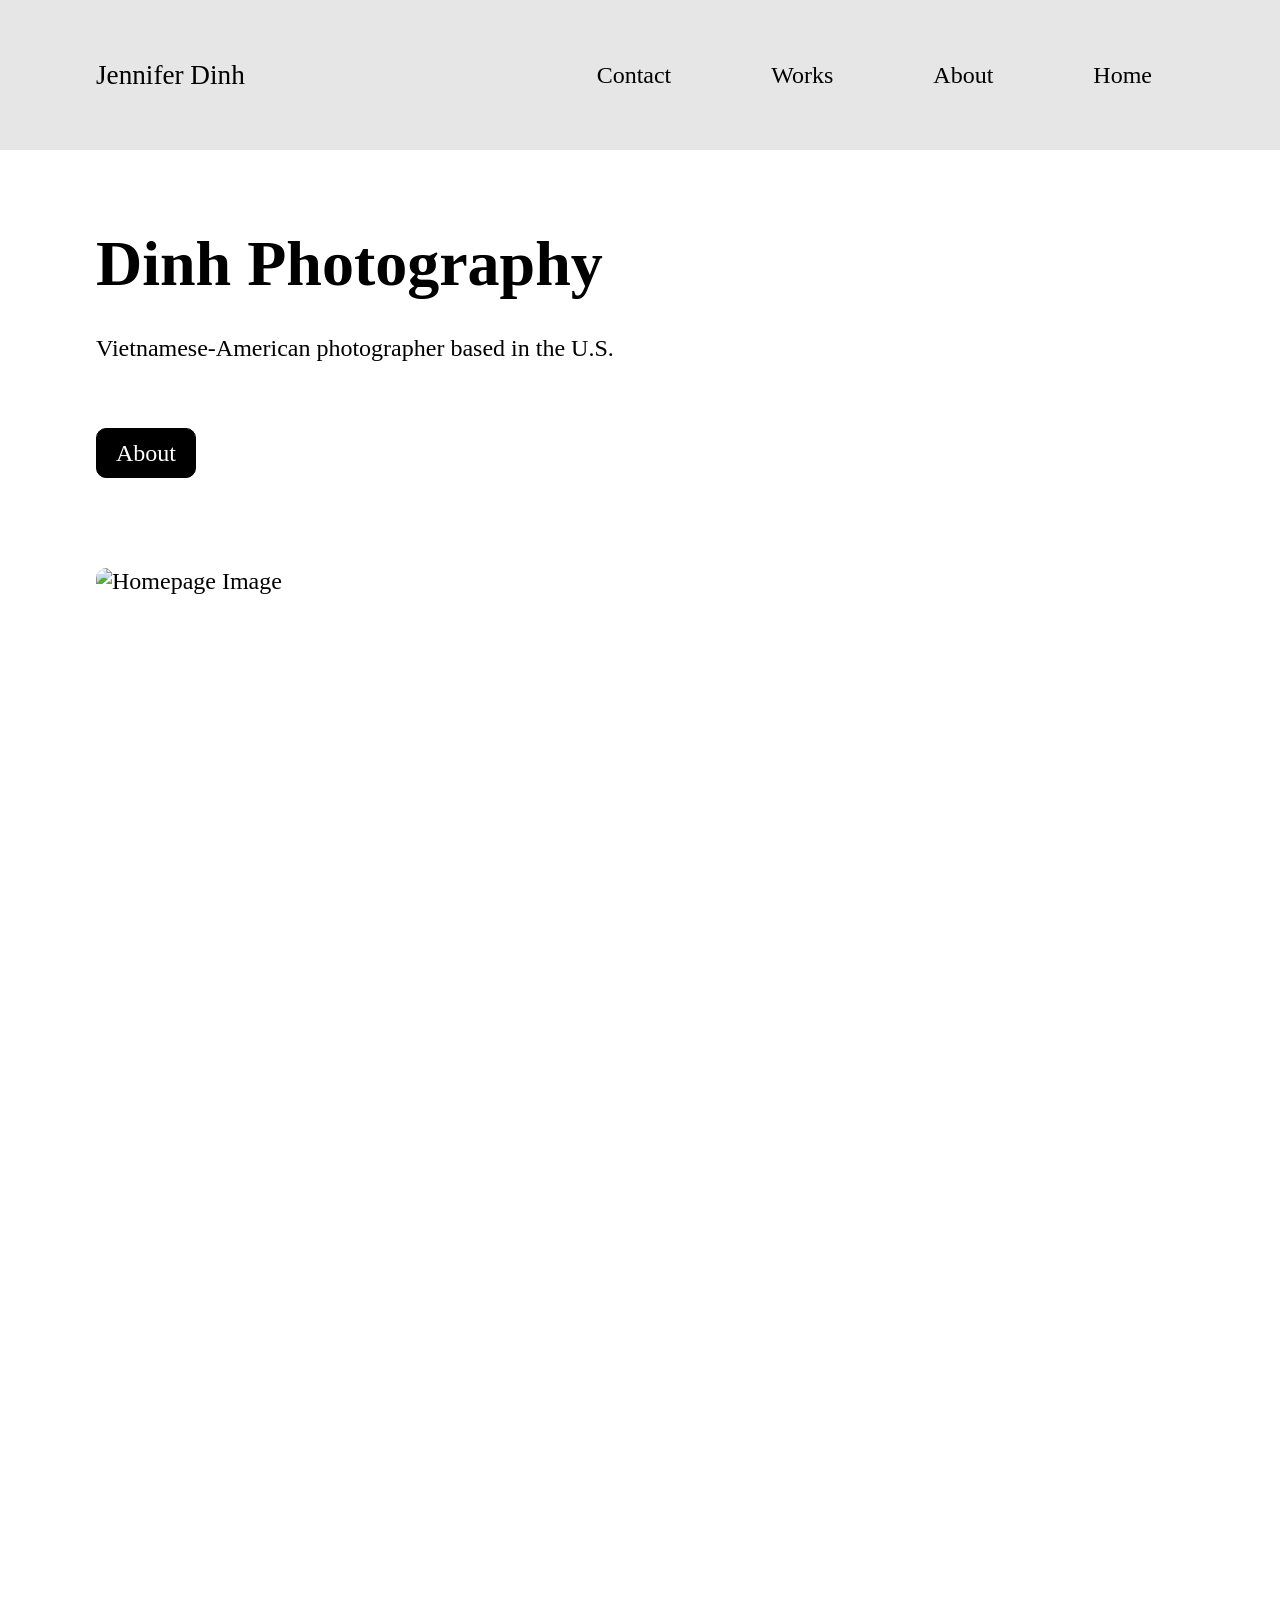
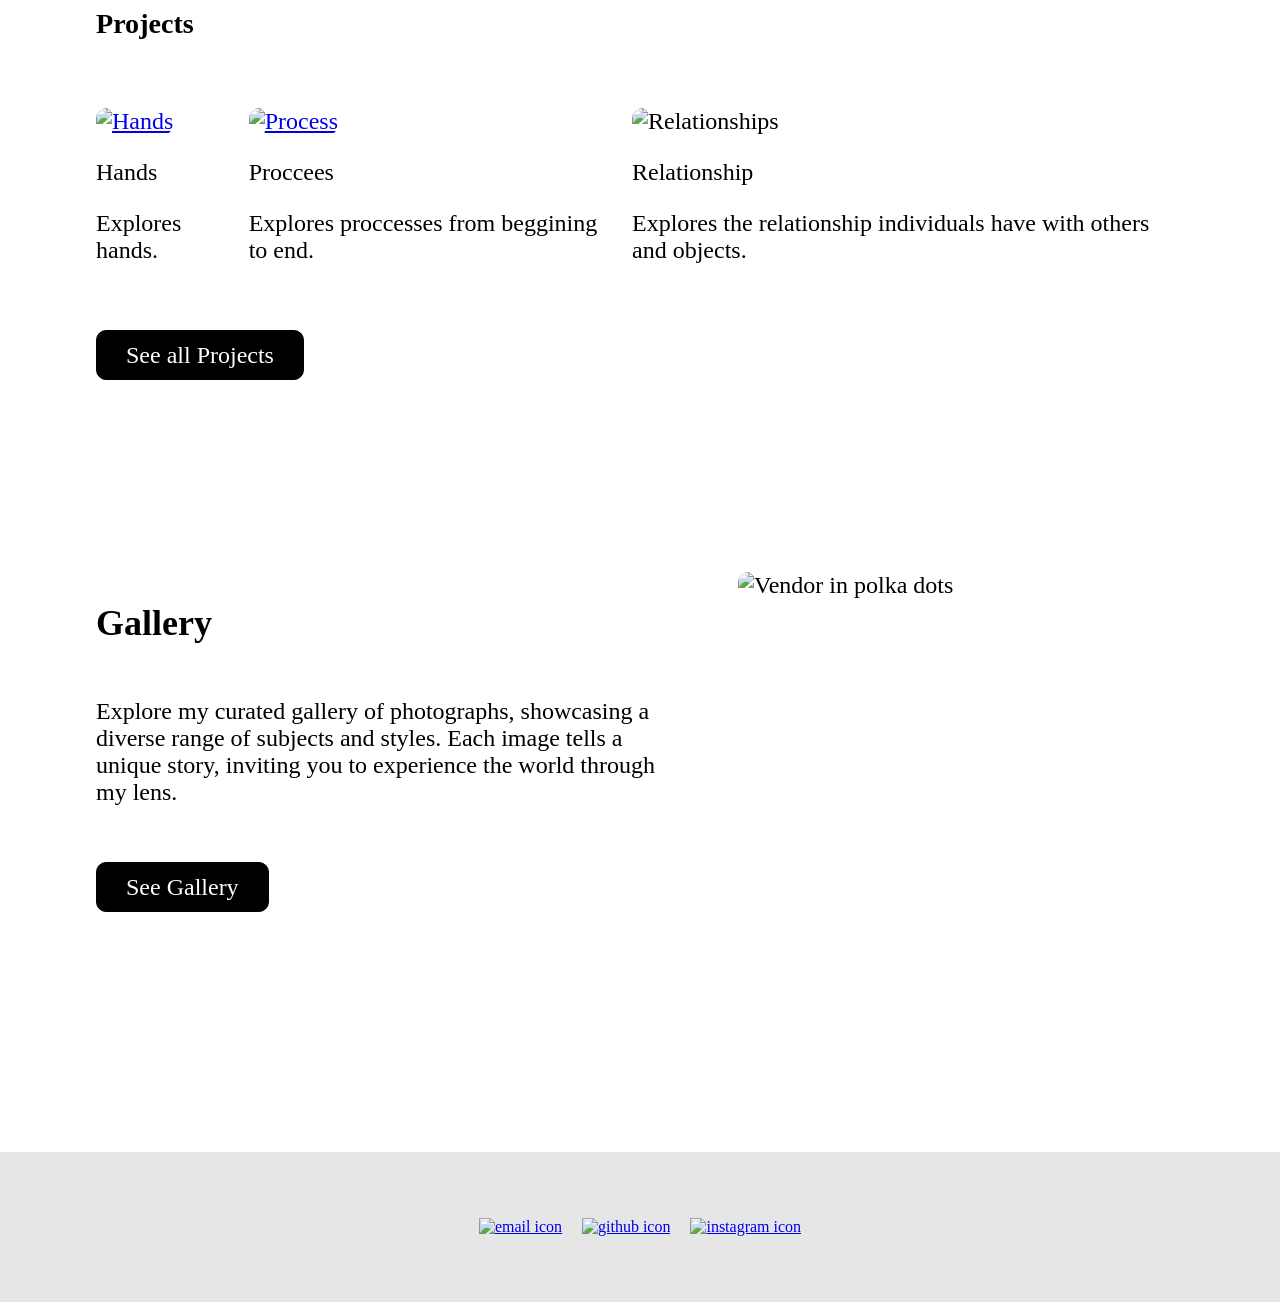
==== index.html @ 88c23bbf "project pages u[date" ====
<!doctype html>
<html>
  <head>
    <meta charset="UTF-8" />
    <meta name="viewport" content="width=device-width, initial-scale=1.0" />
    <title>Homepage Dinh Photography</title>
    <link rel="stylesheet" href="./main_pages.css" />
  </head>
  <body>
    <header>
      <a href="./index.html" class="nav_links">
        <h2>Jennifer Dinh</h2>
      </a>

      <div class="hamburger" id="hamburger">
        <span></span>
        <span></span>
        <span></span>
      </div>

      <nav id="nav">
        <a href="#" class="nav_links" id="contact_link">Contact</a>
        <a href="./Works1.html" class="nav_links">Works</a>
        <a href="./about.html" class="nav_links">About</a>
        <a href="./index.html" class="nav_links">Home</a>
      </nav>
    </header>

    <main>
      <section class="home">
        <div class="home_container">
          <h1>Dinh Photography</h1>
          <p>Vietnamese-American photographer based in the U.S.</p>

          <a href="./about.html" class="home_button nav_links">About</a>

          <img src="./images/quan_ao.JPG" alt="Homepage Image" />
        </div>

        <form action="" method="">
          <div class="contact_overlay" id="contact_overlay">
            <button class="close_btn" id="close_button">&times;</button>

            <label for="name">Name</label>
            <input type="text" id="name" name="name" required />

            <div>
              <label for="email">Email</label>
              <input type="email" id="email" name="email" required />
            </div>
            <div>
              <label for="message">Leave a message</label>
              <textarea name="message" id="message" required></textarea>
            </div>
            <button type="submit">Send message</button>
          </div>
        </form>

        <section class="home_projects">
          <h1>Projects</h1>
          <div class="images_container">
            <div class="image_cell">
              <a href="./project1.html">
                <img src="./images/ngoai_ca.JPG" alt="Hands" />
              </a>
              <p>Hands</p>
              <p>Explores hands.</p>
            </div>
            <div class="image_cell off_center">
              <a href="project2.html">
                <img src="./images/bisque.JPG" alt="Process" />
              </a>
              <p>Proccees</p>
              <p>Explores proccesses from beggining to end.</p>
            </div>
            <div class="image_cell off_center1">
              <img src="./images/fish_bw.JPG" alt="Relationships" />
              <p>Relationship</p>
              <p>
                Explores the relationship individuals have with others and
                objects.
              </p>
            </div>
          </div>
          <a href="" class="home_button nav_links proj_button"
            >See all Projects</a
          >
        </section>

        <div class="gallery_home">
          <div class="gallery_home_text">
            <div class="gallery_home_text_content">
              <h1>Gallery</h1>
            </div>
            <div class="gallery_home_text_content">
              <p>
                Explore my curated gallery of photographs, showcasing a diverse
                range of subjects and styles. Each image tells a unique story,
                inviting you to experience the world through my lens.
              </p>
            </div>
            <div class="gallery_home_text_content">
              <a href="./gallery.html" class="home_button nav_links proj_button"
                >See Gallery</a
              >
            </div>
          </div>

          <img src="./images/PolkDot_Lady.JPG" alt="Vendor in polka dots" />
        </div>
      </section>
    </main>

    <footer>
      <div class="social_media">
        <a href="mailto:jenniferdinh38@gmail.com" target="_blank">
          <img src="./images/mail.png" alt="email icon" />
        </a>
        <a href="https://github.com/devbyjen388" target="_blank">
          <img src="./images/github.png" alt="github icon" />
        </a>
        <a href="https://www.instagram.com/" target="_blank">
          <img src="./images/instagram.png" alt="instagram icon" />
        </a>
      </div>
    </footer>

    <script src="script.js"></script>
  </body>
</html>
---- main_pages.css ----
/************************************************************************************/
html {
  box-sizing: border-box;
}
*,
*:before,
*:after {
  box-sizing: inherit;
}
body {
  margin: 0;
  padding: 0;
  width: 100%;
}

header,
footer {
  width: 100%;
  display: flex;
  justify-content: space-between;
  align-items: center;
  height: 150px;
  background-color: #e6e6e6;
}

header h2 {
  flex: 1;
  font-weight: normal;
  padding-left: 6rem;
  font-size: 1.7rem;
}

.nav_links {
  font-size: 1.5rem;
  padding-right: 5rem;
  color: black;
  text-decoration: none;
}

.nav_links:hover {
  opacity: 0.5;
}

nav {
  display: flex;
  padding-right: 3rem;
  gap: 20px;

  text-align: right;
}

/************************************************************************************/
.about_container {
  display: flex;
  flex-direction: row;
  align-items: center;
  justify-content: center;
  gap: 40px;

  margin-top: 7rem;
  margin-bottom: 7rem;
}

.about_container img {
  flex: 1;
  height: 100%;
  width: 150px;
  margin-left: 5rem;
  margin-right: 2rem;
  object-fit: cover;
}

.about_text {
  flex: 1;
}

.about_text h1 {
  font-size: 3rem;
  font-weight: bolder;

  text-align: center;
  padding-left: 8rem;
  margin-top: -10;
  margin-bottom: 3rem;
}

.about_text p {
  font-size: 25px;
  line-height: 1.5;

  padding-left: 9rem;
}

.social_media {
  display: flex;
  justify-content: center;
  gap: 20px;

  width: 100%;
}

.social_media img {
  width: 20px;
  height: 20px;
}

/*****CONTACT FORM******/

.no-scroll {
  overflow: hidden;
  height: 100%;
}
.close_btn {
  font-size: 3.5rem;

  position: absolute;
  top: 15px;
  right: 15px;

  border: none;
  background-color: transparent;
}
.close_btn:hover {
  cursor: pointer;
}
.contact_overlay {
  visibility: hidden;

  position: fixed;
  top: 125px;
  left: 15%;
  width: 70%;
  height: 80vh;
  background-color: white;
  border-radius: 3%;
  box-shadow: 0 20px 40px rgba(0, 0, 0, 0.25);

  /*places above other content*/
  opacity: 0;
  transition: opacity 0.3s ease;
}

.contact_overlay.active {
  visibility: visible;
  opacity: 1;
}

/******/
.home {
  font-size: 1.5rem;
  font-family: "EB Garamond", "Adobe Garamond Pro", "Garamond", serif;
}

.home_container {
  display: flex;
  flex-direction: column;
  align-items: left;
  justify-content: center;
  gap: 10px;

  margin-top: 1em;
  margin-bottom: 7rem;

  padding-left: 6rem;
}

.home_container h1 {
  font-size: 4rem;
  font-weight: bolder;
  margin-bottom: 0;
}

.home_container img {
  width: 95%;
  height: 900px;
  object-fit: cover;

  border-radius: 10px;
}

.home_button {
  justify-content: center;
  align-items: center;
  display: inline-flex;
  padding: 3px 18px;

  width: 100px;
  height: 50px;
  margin-bottom: 5rem;
  margin-top: 2rem;
  border-radius: 10px;

  border: 1.5px solid #000;
  background-color: #000;
  color: #fff;
}

.proj_button {
  width: auto;
  padding: 5px 29px;
}

.home_projects {
  display: flex;
  flex-direction: column;
  align-items: flex-start;
  justify-content: center;
  gap: 10px;

  margin-top: 1em;
  margin-bottom: 7rem;

  padding-left: 6rem;
  padding-right: 6rem;
}

.home_projects h1 {
  padding-bottom: 30px;
}

.images_container {
  display: flex;
  flex-direction: row;

  justify-content: center;

  width: fit-content;
  gap: 20px;
}

.image_cell {
  max-width: 1000px;

  padding-right: 0;

  overflow: hidden;
}

.images_container img {
  width: 100%;
  height: 560px;
  object-fit: cover;

  border-radius: 10px;

  transition:
    transform 0.4s ease,
    box-shadow 0.4s ease;
}

.image_cell:hover img {
  transform: scale(1.05);
  box-shadow: 0 20px 40px rgba(0, 0, 0, 0.25);
}

.off_center img {
  object-position: left center;
}

.off_center1 img {
  object-position: 20%;
}

.gallery_home {
  display: flex;
  flex-direction: row;
  align-items: stretch;
  justify-content: center;

  padding-left: 6rem;
  padding-bottom: 10rem;

  gap: 50px;
}

.gallery_home_text {
  display: flex;
  flex-direction: column;
  justify-content: space-between;
  height: 300;
  width: 50%;
}

.gallery_home_text_content:nth-child(2) {
  margin-top: -20;
}

.gallery_home_text_content:last-child {
  margin-top: auto;
}

.gallery_home img {
  flex: 1;
  width: 60%;
  object-fit: cover;

  margin-right: 6rem;
  border-radius: 10px;
  object-position: 70%;
}

/********gallery************/

.gallery {
  padding-bottom: 50px;
}
.hero {
  display: flex;
  flex-direction: column;
  text-align: center;

  align-items: center;

  padding: 10rem 7rem;
}

.gallery_container h1 {
  font-weight: bolder;
  font-size: 3rem;
}

.gallery_container p {
  font-size: 20px;
}

.gallery_content {
  column-count: 3;
  gap: 10px;

  padding: 0 10px;
}

.gallery_content img {
  width: 100%;
  height: auto;

  margin-bottom: 10px;
  margin-right: 1.5rem;
  display: block;

  border-radius: 5px;
}

/******projects************/
.grid-container {
  padding: 0 6rem;
  margin-bottom: 10rem;

  gap: 100px;
}
.grid {
  display: grid;
  grid-template-rows: auto;
  gap: 15px;

  padding-bottom: 20rem;
}
.grid img {
  width: 100%;
  object-fit: cover;
  height: 100%;
}
#grid-1 {
  grid-template-columns: 2fr 1fr 1fr;
}

.grid-2 {
  grid-template-columns: 1fr 1fr;
}
#big-image1 {
  grid-row: span 2;
  height: 100%;
}

#big-image2 {
  grid-column: 2/4;
}

/*********************meta tags*****************/
@media (max-width: 768px) {
  .hamburger {
    display: flex;
    flex-direction: column;
    gap: 6px;
    padding-right: 1.5rem;
    z-index: 1001;
  }
  .hamburger span {
    width: 30px;
    height: 2px;
    background-color: #000;
    transition: all 0.3s ease;
  }

  .hamburger.active span:nth-child(1) {
    transform: rotate(45deg) translate(6px, 6px);
  }
  .hamburger.active span:nth-child(2) {
    opacity: 0;
  }

  .hamburger.active span:nth-child(3) {
    transform: rotate(-45deg) translate(6px, -6px);
  }
  nav {
    display: none;

    position: fixed;
    top: 0;
    left: 0;
    width: 100%;
    height: 100vh;
    background-color: white;
    flex-direction: column;
    justify-content: center;
    align-items: center;
    gap: 30px;
    opacity: 0;
    transition: opacity 0.3s ease;
  }

  nav.active {
    display: flex;
    opacity: 1;
  }

  header,
  footer {
    height: 50px;
  }
  header h2 {
    font-size: 0.6rem;
  }
  p {
    font-size: 0.8rem;
  }
  header h2 {
    padding-left: 1.5rem;
  }
  .social_media {
    gap: 10px;
  }
  .social_media img {
    width: 10px;
    height: 10px;
  }

  .home_container {
    padding-left: 1.5rem;
    margin-bottom: 1.5rem;
    margin-top: 0;
  }

  .home_container h1 {
    font-size: 2rem;
  }

  .home_container p {
    margin-top: -0.25rem;
  }

  .home_container img {
    height: 500px;
  }

  .home_projects {
    padding-left: 1.5rem;
    padding-right: 1.5rem;
    margin-bottom: 3rem;
  }

  .home_projects h1 {
    font-size: 1.9rem;
  }

  .home_button {
    margin-top: 0.25rem;
    margin-bottom: 1rem;

    width: 50px;
    height: 25px;
    border-radius: 2px;
  }

  .nav_links {
    font-size: 0.75rem;
  }

  .images_container {
    flex-direction: column;
    gap: 20px;
  }

  .images_container img {
    height: 348px;
  }
  .gallery_home {
    padding-left: 1.5rem;
    padding-right: 1.5rem;
    padding-bottom: 3.4rem;
    flex-direction: column;
    gap: 1rem;
  }
  .gallery_home_text {
    width: 100%;
  }
  .gallery_home_text_content h1 {
    font-size: 1.9rem;
  }
  .gallery_home img {
    width: 100%;
    margin-right: 0;
    object-position: center;
  }
}
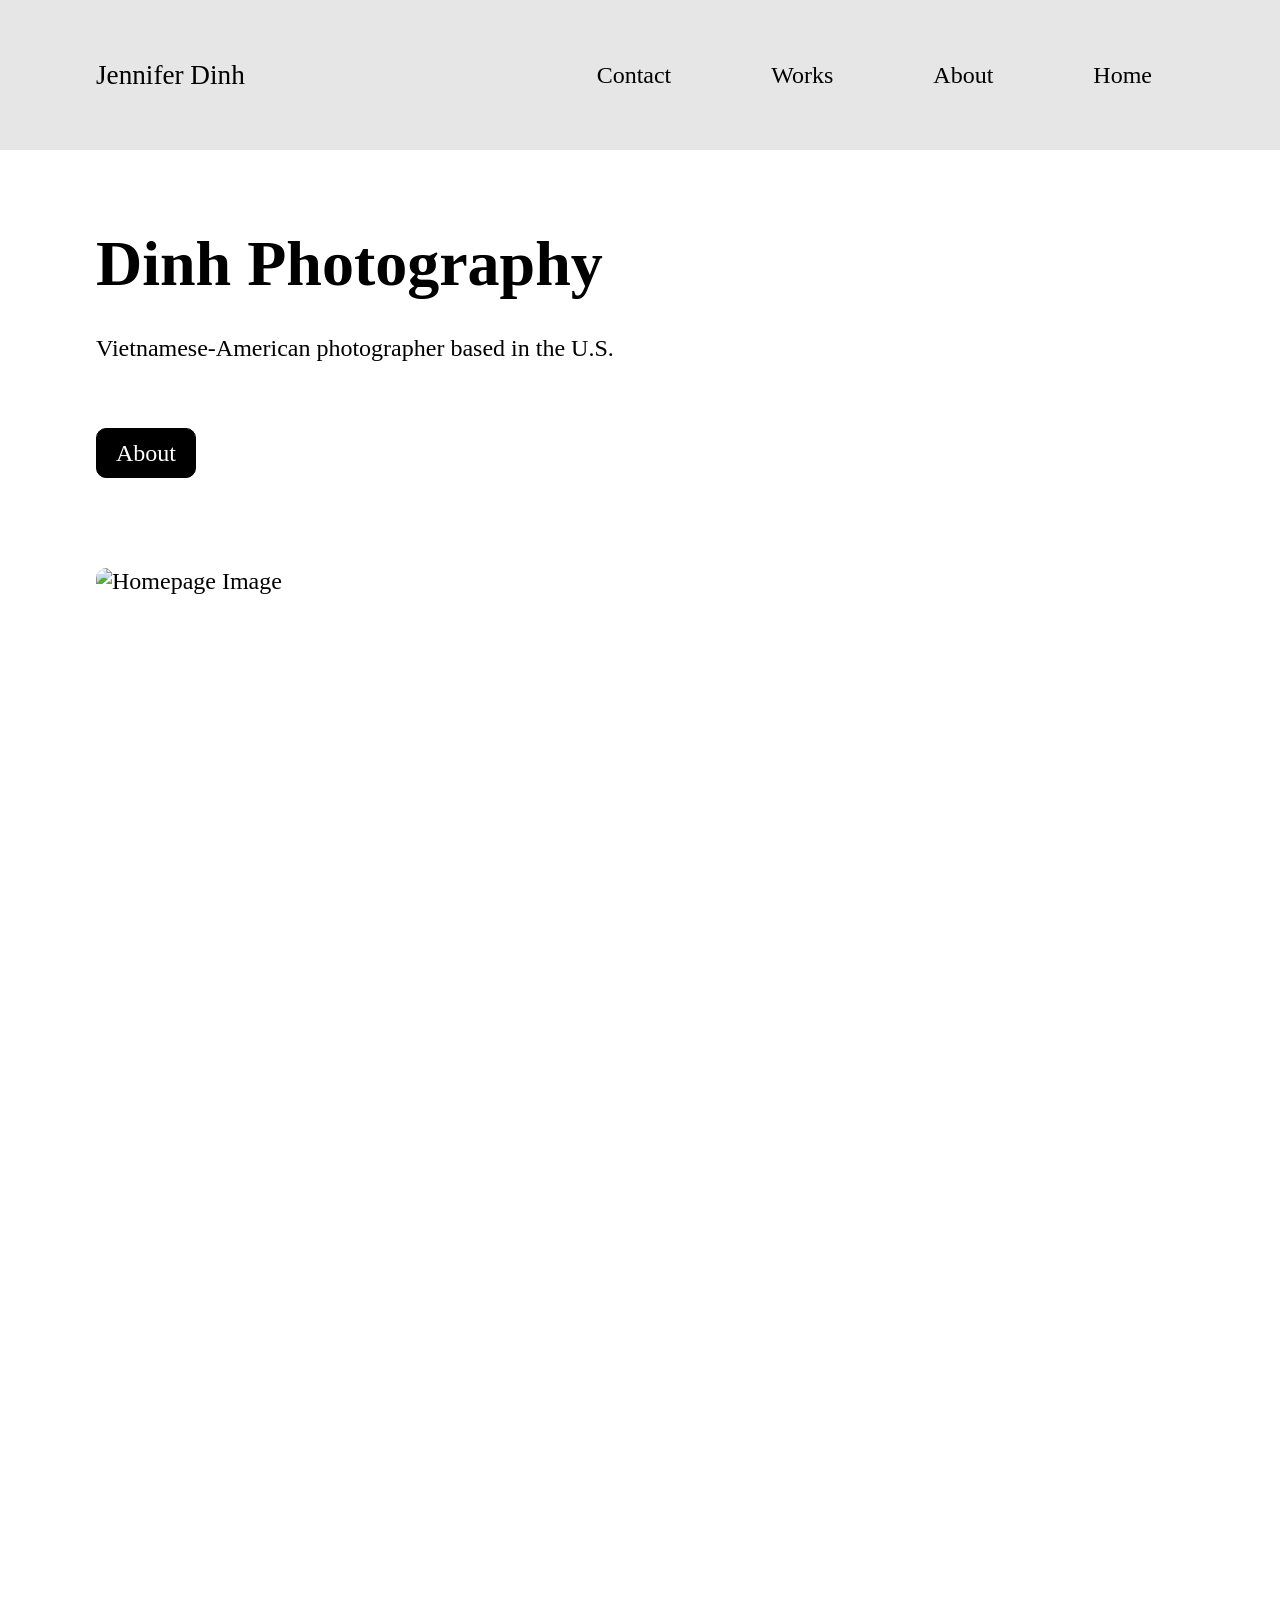
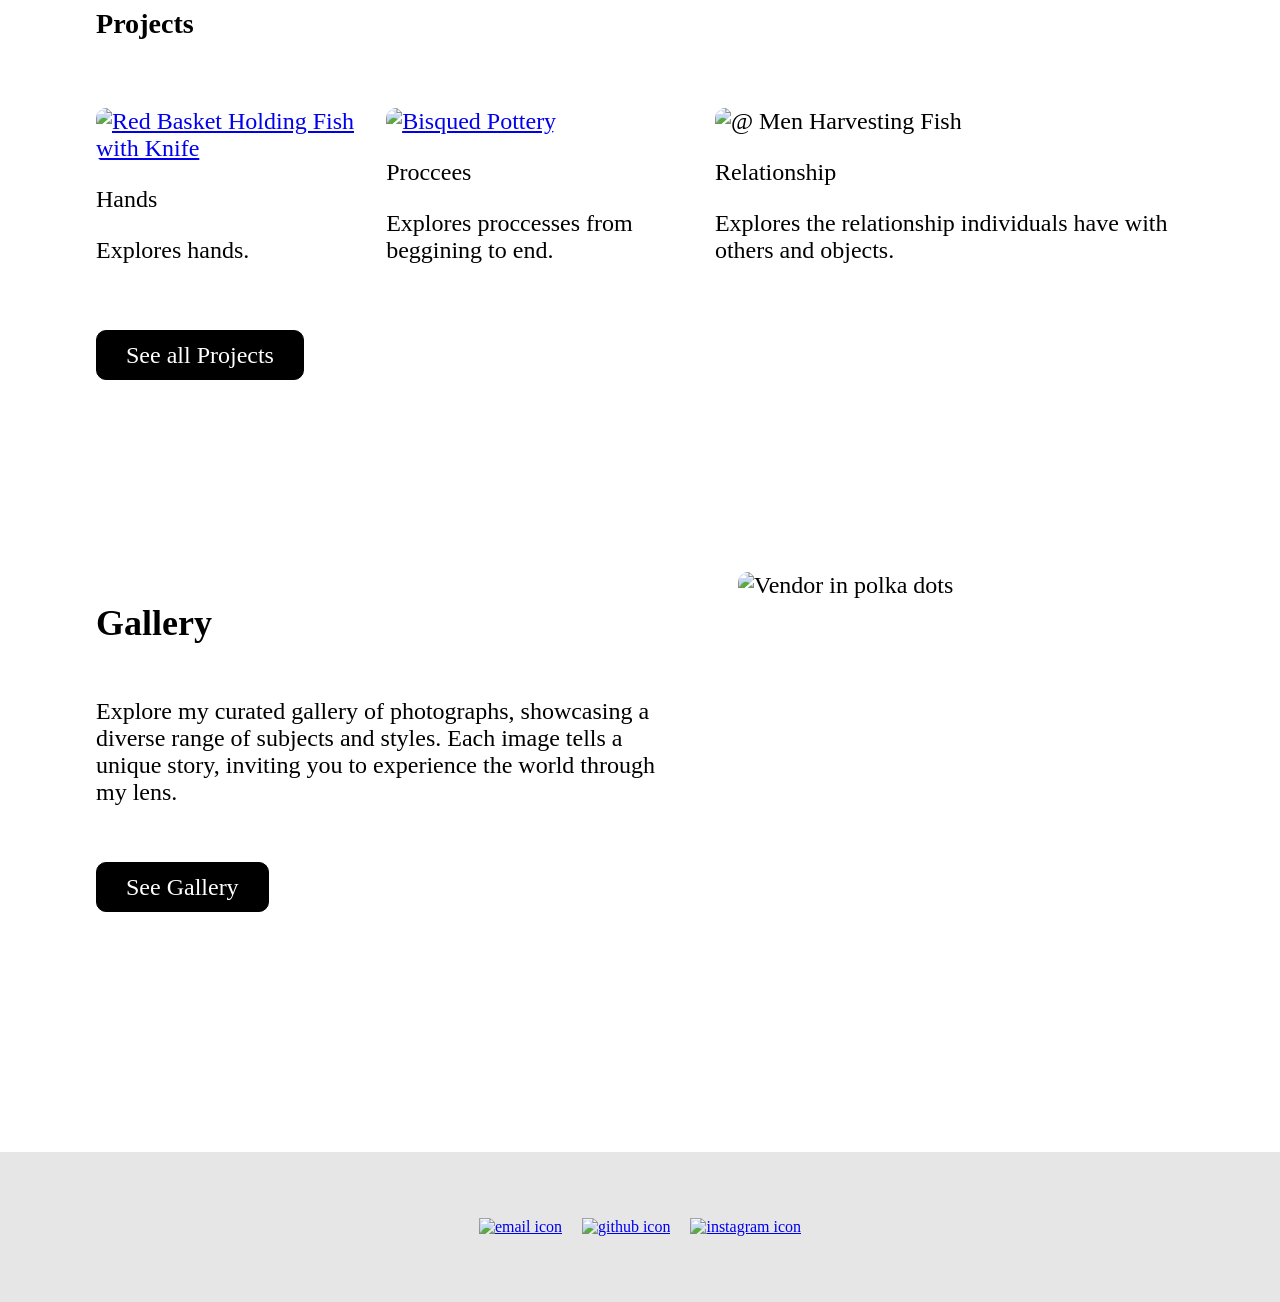
==== commit a61738da: "Image fixture" ====
--- a/index.html
+++ b/index.html
@@ -28,7 +28,7 @@
 
     <main>
       <section class="home">
-        <div class="home_container">
+        <div class="home_container section_block">
           <h1>Dinh Photography</h1>
           <p>Vietnamese-American photographer based in the U.S.</p>
 
@@ -56,25 +56,28 @@
           </div>
         </form>
 
-        <section class="home_projects">
+        <section class="home_projects section_block">
           <h1>Projects</h1>
           <div class="images_container">
             <div class="image_cell">
               <a href="./project1.html">
-                <img src="./images/ngoai_ca.JPG" alt="Hands" />
+                <img
+                  src="./images/ngoai_ca.JPG"
+                  alt="Red Basket Holding Fish with Knife"
+                />
               </a>
               <p>Hands</p>
               <p>Explores hands.</p>
             </div>
             <div class="image_cell off_center">
               <a href="project2.html">
-                <img src="./images/bisque.JPG" alt="Process" />
+                <img src="./images/bisque.JPG" alt="Bisqued Pottery" />
               </a>
               <p>Proccees</p>
               <p>Explores proccesses from beggining to end.</p>
             </div>
             <div class="image_cell off_center1">
-              <img src="./images/fish_bw.JPG" alt="Relationships" />
+              <img src="./images/fish_bw.JPG" alt="@ Men Harvesting Fish" />
               <p>Relationship</p>
               <p>
                 Explores the relationship individuals have with others and
--- a/main_pages.css
+++ b/main_pages.css
@@ -134,8 +134,6 @@
   background-color: white;
   border-radius: 3%;
   box-shadow: 0 20px 40px rgba(0, 0, 0, 0.25);
-
-  /*places above other content*/
   opacity: 0;
   transition: opacity 0.3s ease;
 }
@@ -145,25 +143,28 @@
   opacity: 1;
 }
 
-/******/
+/**********************/
 .home {
   font-size: 1.5rem;
   font-family: "EB Garamond", "Adobe Garamond Pro", "Garamond", serif;
 }
-
-.home_container {
+.section_block {
   display: flex;
   flex-direction: column;
-  align-items: left;
   justify-content: center;
   gap: 10px;
-
+  padding-left: 6rem;
+  margin-bottom: 7rem;
+}
+.home_container {
+  align-items: left;
   margin-top: 1em;
-  margin-bottom: 7rem;
-
-  padding-left: 6rem;
-}
-
+}
+.home_projects {
+  align-items: flex-start;
+  margin-top: 1rem;
+  padding-right: 6rem;
+}
 .home_container h1 {
   font-size: 4rem;
   font-weight: bolder;
@@ -198,20 +199,6 @@
 .proj_button {
   width: auto;
   padding: 5px 29px;
-}
-
-.home_projects {
-  display: flex;
-  flex-direction: column;
-  align-items: flex-start;
-  justify-content: center;
-  gap: 10px;
-
-  margin-top: 1em;
-  margin-bottom: 7rem;
-
-  padding-left: 6rem;
-  padding-right: 6rem;
 }
 
 .home_projects h1 {
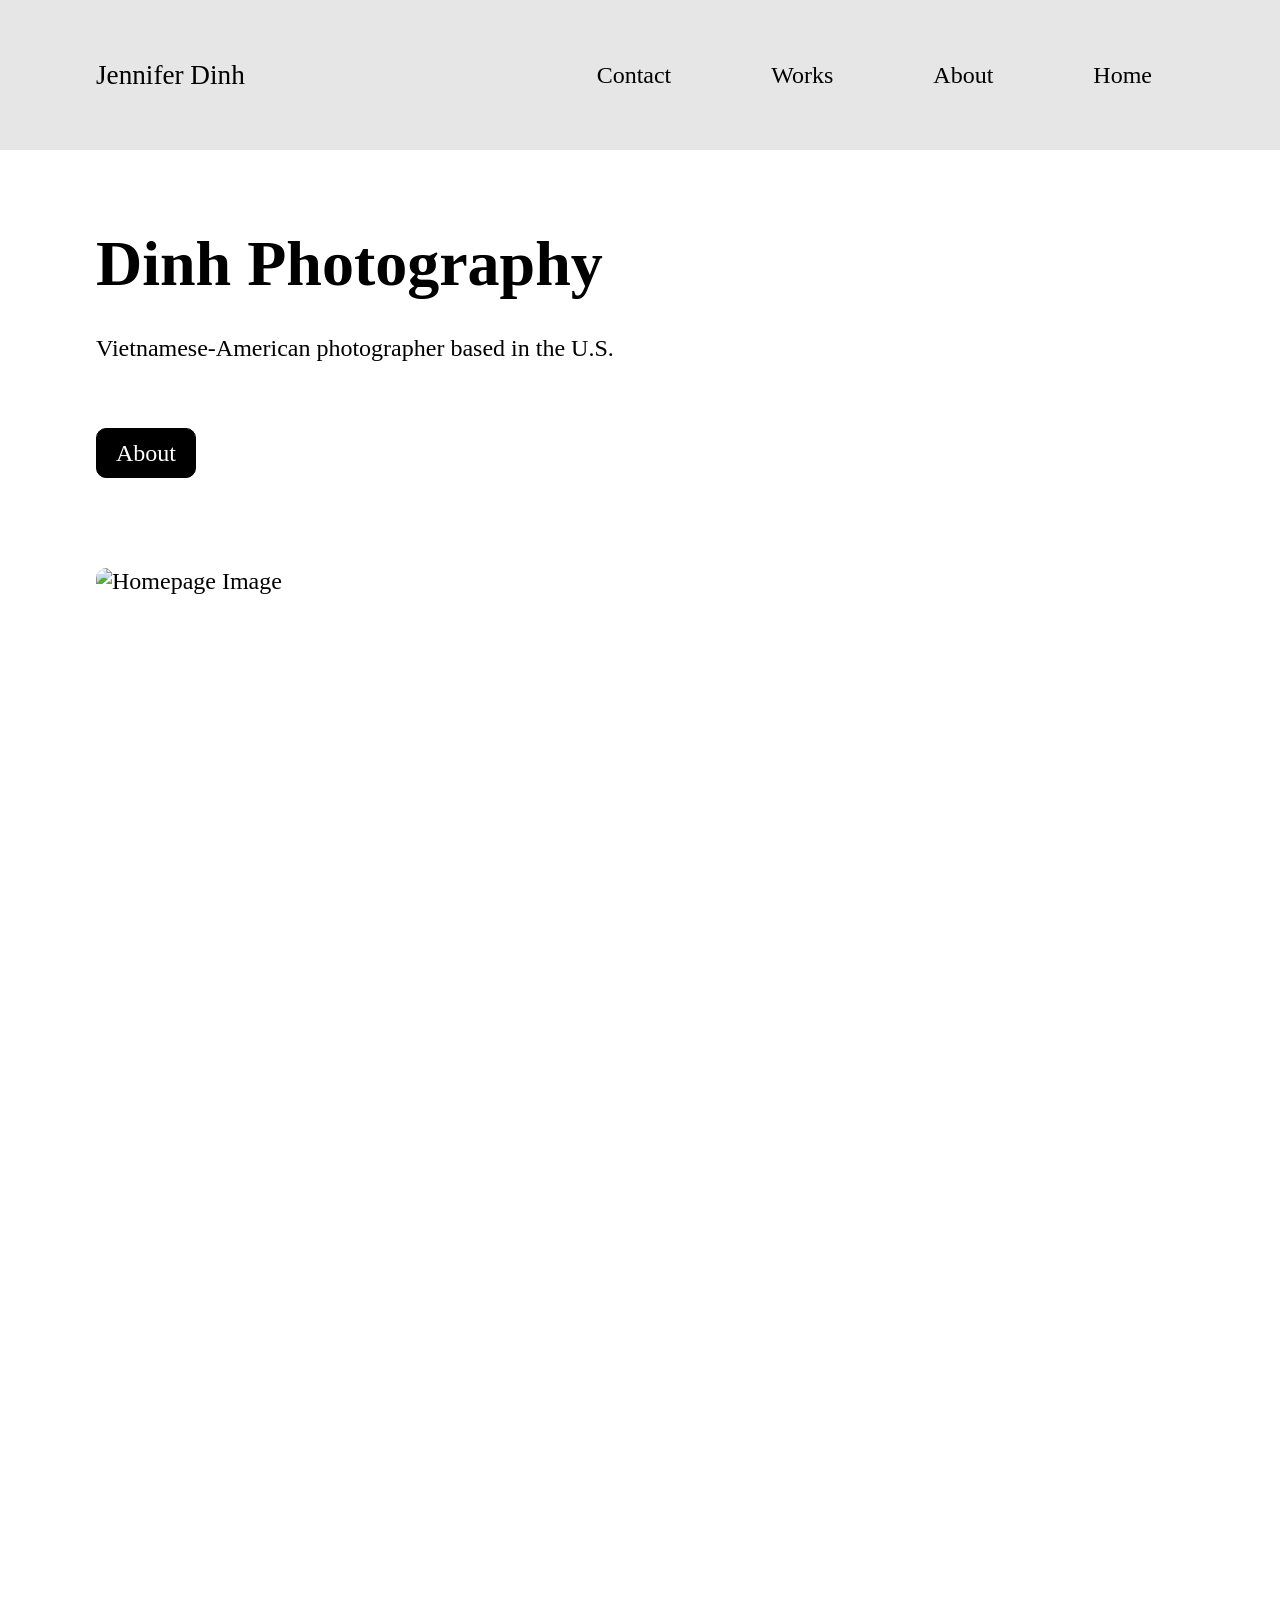
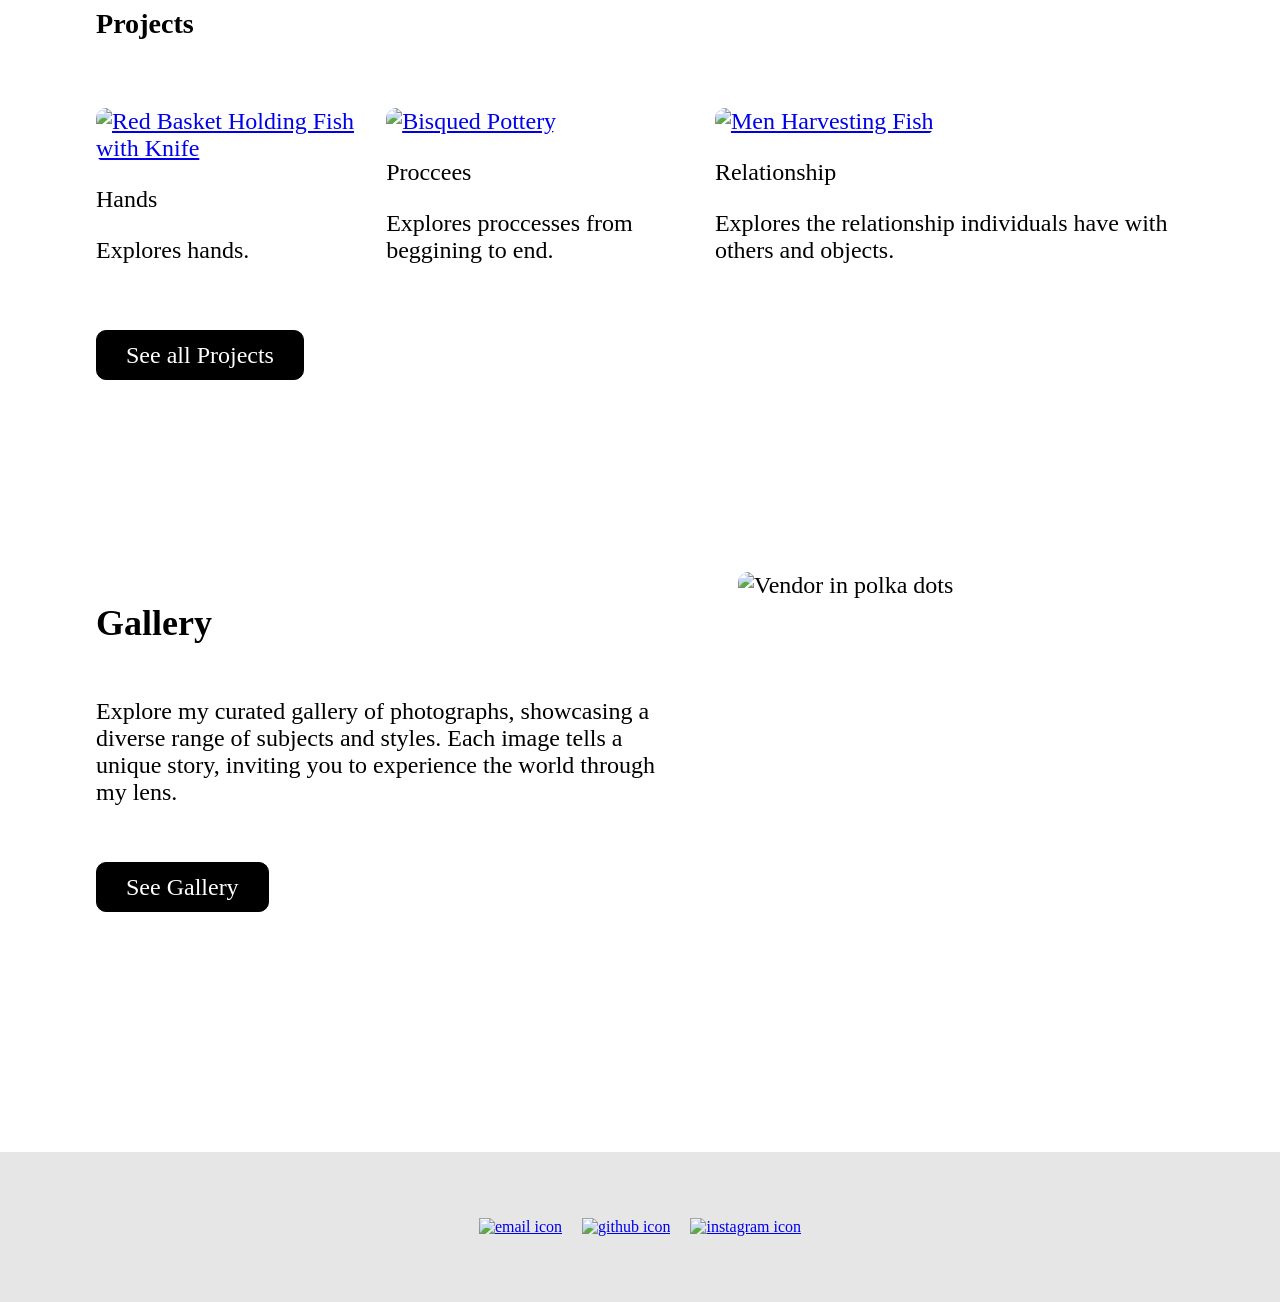
==== commit 81a746cf: "Link Updates" ====
--- a/index.html
+++ b/index.html
@@ -20,7 +20,7 @@
 
       <nav id="nav">
         <a href="#" class="nav_links" id="contact_link">Contact</a>
-        <a href="./Works1.html" class="nav_links">Works</a>
+        <a href="./works.html" class="nav_links">Works</a>
         <a href="./about.html" class="nav_links">About</a>
         <a href="./index.html" class="nav_links">Home</a>
       </nav>
@@ -77,7 +77,9 @@
               <p>Explores proccesses from beggining to end.</p>
             </div>
             <div class="image_cell off_center1">
-              <img src="./images/fish_bw.JPG" alt="@ Men Harvesting Fish" />
+              <a href="project3.html">
+                <img src="./images/fish_bw.JPG" alt="Men Harvesting Fish" />
+              </a>
               <p>Relationship</p>
               <p>
                 Explores the relationship individuals have with others and
@@ -85,7 +87,7 @@
               </p>
             </div>
           </div>
-          <a href="" class="home_button nav_links proj_button"
+          <a href="projects.html" class="home_button nav_links proj_button"
             >See all Projects</a
           >
         </section>
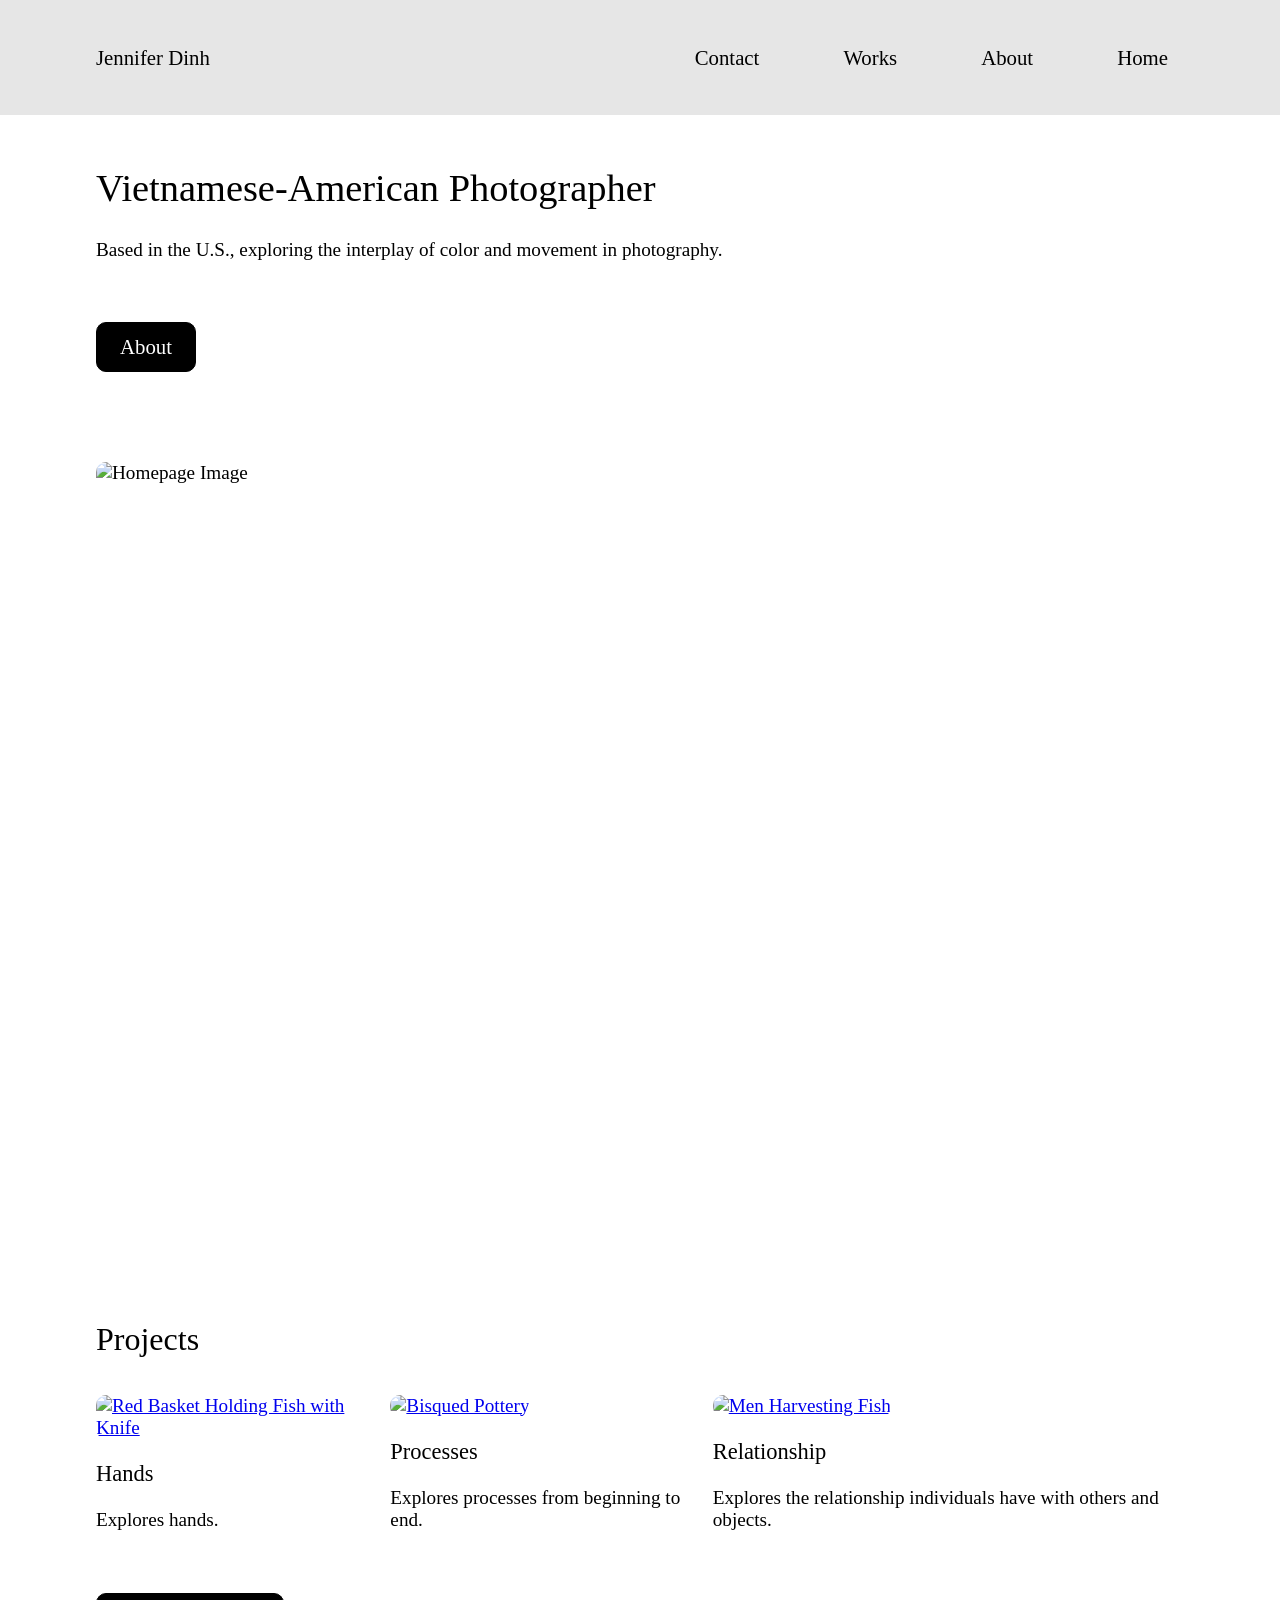
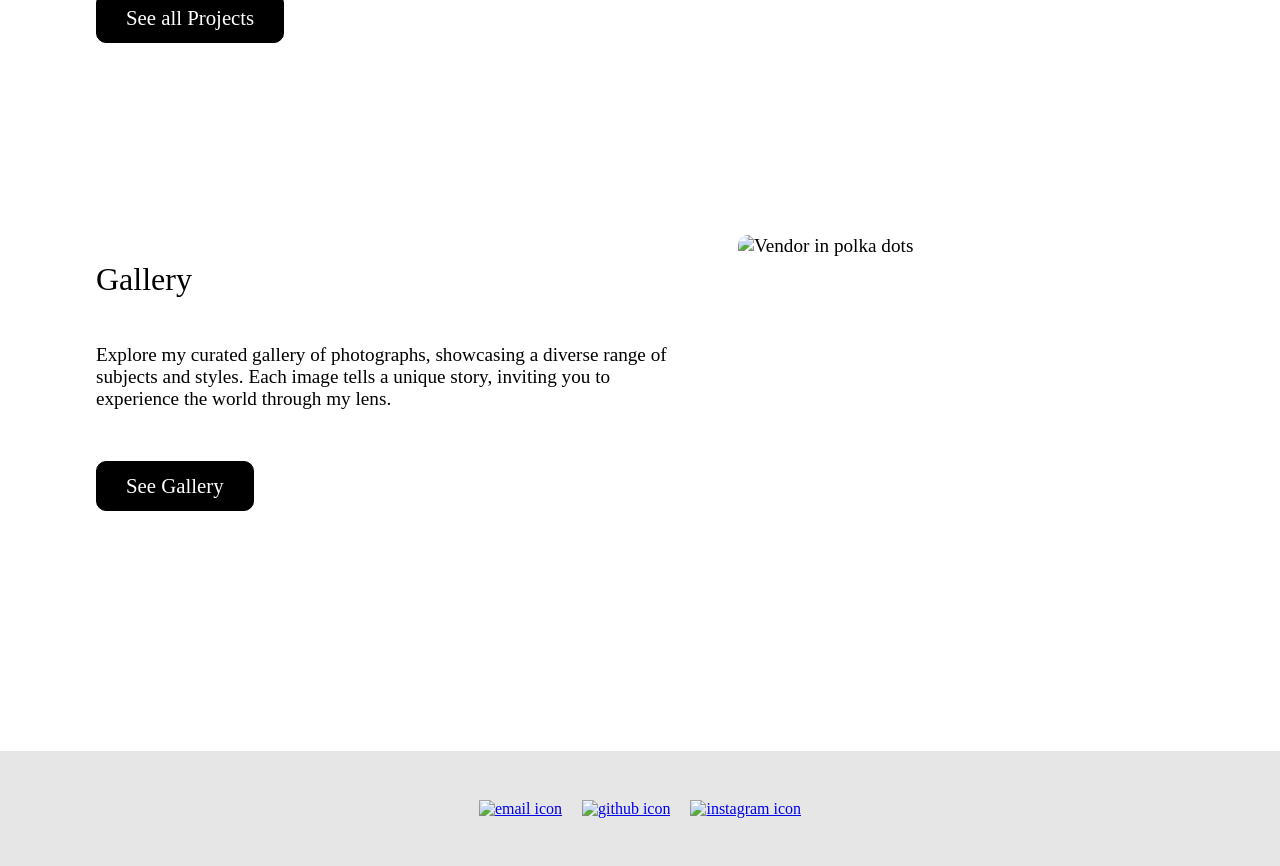
==== commit 1c03daaa: "text updates to index" ====
--- a/index.html
+++ b/index.html
@@ -1,5 +1,5 @@
 <!doctype html>
-<html>
+<html lang="en">
   <head>
     <meta charset="UTF-8" />
     <meta name="viewport" content="width=device-width, initial-scale=1.0" />
@@ -9,7 +9,7 @@
   <body>
     <header>
       <a href="./index.html" class="nav_links">
-        <h2>Jennifer Dinh</h2>
+        <h3>Jennifer Dinh</h3>
       </a>
 
       <div class="hamburger" id="hamburger">
@@ -20,44 +20,77 @@
 
       <nav id="nav">
         <a href="#" class="nav_links" id="contact_link">Contact</a>
-        <a href="./works.html" class="nav_links">Works</a>
+        <a href="#" class="nav_links" id="works_link">Works</a>
         <a href="./about.html" class="nav_links">About</a>
         <a href="./index.html" class="nav_links">Home</a>
       </nav>
     </header>
 
     <main>
+      <div class="contact_overlay" id="contact_overlay">
+        <form class="contact_form" action="#" method="post">
+          <button type="button" class="close_btn" id="close_button_form">
+            &times;
+          </button>
+
+          <div class="form_group">
+            <label for="name">Name</label>
+            <input type="text" id="name" name="name" required />
+          </div>
+
+          <div class="form_group">
+            <label for="email">Email</label>
+            <input type="email" id="email" name="email" required />
+          </div>
+
+          <div class="form_group">
+            <label for="message">Leave a message</label>
+            <textarea id="message" name="message" required></textarea>
+          </div>
+
+          <button type="submit">Send message</button>
+        </form>
+      </div>
+
+      <div class="contact_overlay works_overlay" id="works_overlay">
+        <div class="content_group">
+          <div class="nav_group">
+            <a href="./gallery.html" class="nav_links">Gallery</a>
+            <a
+              href="./index.html#projects"
+              class="nav_links proj_works_link"
+              id="proj_works_link"
+              >Projects</a
+            >
+          </div>
+
+          <ul>
+            <li>
+              <a href="./project1.html" class="nav_links">Hands</a>
+            </li>
+            <li><a href="./project2.html" class="nav_links">Process</a></li>
+            <li>
+              <a href="./project3.html" class="nav_links">Relationship</a>
+            </li>
+          </ul>
+        </div>
+      </div>
+
       <section class="home">
         <div class="home_container section_block">
-          <h1>Dinh Photography</h1>
-          <p>Vietnamese-American photographer based in the U.S.</p>
+          <h1>Vietnamese-American Photographer</h1>
+          <p>
+            Based in the U.S., exploring the interplay of color and movement in
+            photography.
+          </p>
 
           <a href="./about.html" class="home_button nav_links">About</a>
 
           <img src="./images/quan_ao.JPG" alt="Homepage Image" />
         </div>
 
-        <form action="" method="">
-          <div class="contact_overlay" id="contact_overlay">
-            <button class="close_btn" id="close_button">&times;</button>
-
-            <label for="name">Name</label>
-            <input type="text" id="name" name="name" required />
-
-            <div>
-              <label for="email">Email</label>
-              <input type="email" id="email" name="email" required />
-            </div>
-            <div>
-              <label for="message">Leave a message</label>
-              <textarea name="message" id="message" required></textarea>
-            </div>
-            <button type="submit">Send message</button>
-          </div>
-        </form>
-
-        <section class="home_projects section_block">
-          <h1>Projects</h1>
+        <section class="home_projects section_block" id="projects">
+          <h2>Projects</h2>
           <div class="images_container">
             <div class="image_cell">
               <a href="./project1.html">
@@ -66,21 +99,21 @@
                   alt="Red Basket Holding Fish with Knife"
                 />
               </a>
-              <p>Hands</p>
+              <h3>Hands</h3>
               <p>Explores hands.</p>
             </div>
             <div class="image_cell off_center">
               <a href="project2.html">
                 <img src="./images/bisque.JPG" alt="Bisqued Pottery" />
               </a>
-              <p>Proccees</p>
-              <p>Explores proccesses from beggining to end.</p>
+              <h3>Processes</h3>
+              <p>Explores processes from beginning to end.</p>
             </div>
             <div class="image_cell off_center1">
               <a href="project3.html">
                 <img src="./images/fish_bw.JPG" alt="Men Harvesting Fish" />
               </a>
-              <p>Relationship</p>
+              <h3>Relationship</h3>
               <p>
                 Explores the relationship individuals have with others and
                 objects.
@@ -95,7 +128,7 @@
         <div class="gallery_home">
           <div class="gallery_home_text">
             <div class="gallery_home_text_content">
-              <h1>Gallery</h1>
+              <h2>Gallery</h2>
             </div>
             <div class="gallery_home_text_content">
               <p>
--- a/main_pages.css
+++ b/main_pages.css
@@ -1,7 +1,13 @@
 /************************************************************************************/
 html {
   box-sizing: border-box;
-}
+  scroll-behavior: smooth;
+}
+
+li {
+  list-style: none;
+}
+
 *,
 *:before,
 *:after {
@@ -11,6 +17,8 @@
   margin: 0;
   padding: 0;
   width: 100%;
+
+  font-family: "Times New Roman", Times, serif;
 }
 
 header,
@@ -19,20 +27,20 @@
   display: flex;
   justify-content: space-between;
   align-items: center;
-  height: 150px;
+  height: 115px;
   background-color: #e6e6e6;
 }
 
-header h2 {
+header h3 {
   flex: 1;
   font-weight: normal;
   padding-left: 6rem;
-  font-size: 1.7rem;
+  font-size: 1.3rem;
 }
 
 .nav_links {
-  font-size: 1.5rem;
-  padding-right: 5rem;
+  font-size: 1.3rem;
+  padding-right: 4rem;
   color: black;
   text-decoration: none;
 }
@@ -103,9 +111,59 @@
   width: 20px;
   height: 20px;
 }
-
+/*****WORKS OVERLAY******/
+.nav_group {
+  display: flex;
+  flex-direction: column;
+  gap: 20px;
+}
+
+.contact_overlay.works_overlay {
+  top: 120px;
+  transform: translateX(90%);
+
+  width: 20%;
+  height: 30vh;
+}
+
+.works_overlay.active {
+  visibility: hidden;
+}
+
+.content_group {
+  display: flex;
+  flex-direction: column;
+  padding: 2rem 3rem;
+}
 /*****CONTACT FORM******/
-
+.contact_form {
+  display: flex;
+  flex-direction: column;
+  gap: 20px;
+
+  padding: 2rem 3rem;
+}
+.form_group {
+  display: flex;
+  flex-direction: column;
+  gap: 5px;
+}
+label {
+  font-size: 1.3rem;
+}
+
+input {
+  width: 50%;
+  height: 30px;
+
+  font-size: 18px;
+}
+textarea {
+  width: 90;
+  height: 150px;
+
+  font-size: 18px;
+}
 .no-scroll {
   overflow: hidden;
   height: 100%;
@@ -123,14 +181,18 @@
 .close_btn:hover {
   cursor: pointer;
 }
+
 .contact_overlay {
   visibility: hidden;
 
   position: fixed;
-  top: 125px;
-  left: 15%;
-  width: 70%;
-  height: 80vh;
+  top: 50%;
+  left: 50%;
+  transform: translate(-50%, -50%);
+
+  width: 40%;
+  height: 50vh;
+
   background-color: white;
   border-radius: 3%;
   box-shadow: 0 20px 40px rgba(0, 0, 0, 0.25);
@@ -143,10 +205,27 @@
   opacity: 1;
 }
 
+button[type="submit"] {
+  width: 20%;
+  height: 40px;
+  border-radius: 5px;
+
+  border: 1.5px solid #000;
+  background-color: #000;
+  color: #fff;
+}
 /**********************/
+.home_projects h2,
+.gallery_home_text h2 {
+  font-size: 2rem;
+  font-weight: 400;
+}
+
+.home_projects h3 {
+  font-weight: normal;
+}
 .home {
-  font-size: 1.5rem;
-  font-family: "EB Garamond", "Adobe Garamond Pro", "Garamond", serif;
+  font-size: 1.2rem;
 }
 .section_block {
   display: flex;
@@ -166,14 +245,14 @@
   padding-right: 6rem;
 }
 .home_container h1 {
-  font-size: 4rem;
-  font-weight: bolder;
+  font-weight: 400;
+  font-size: 2.4rem;
   margin-bottom: 0;
 }
 
 .home_container img {
   width: 95%;
-  height: 900px;
+  height: 720px;
   object-fit: cover;
 
   border-radius: 10px;
@@ -199,10 +278,6 @@
 .proj_button {
   width: auto;
   padding: 5px 29px;
-}
-
-.home_projects h1 {
-  padding-bottom: 30px;
 }
 
 .images_container {
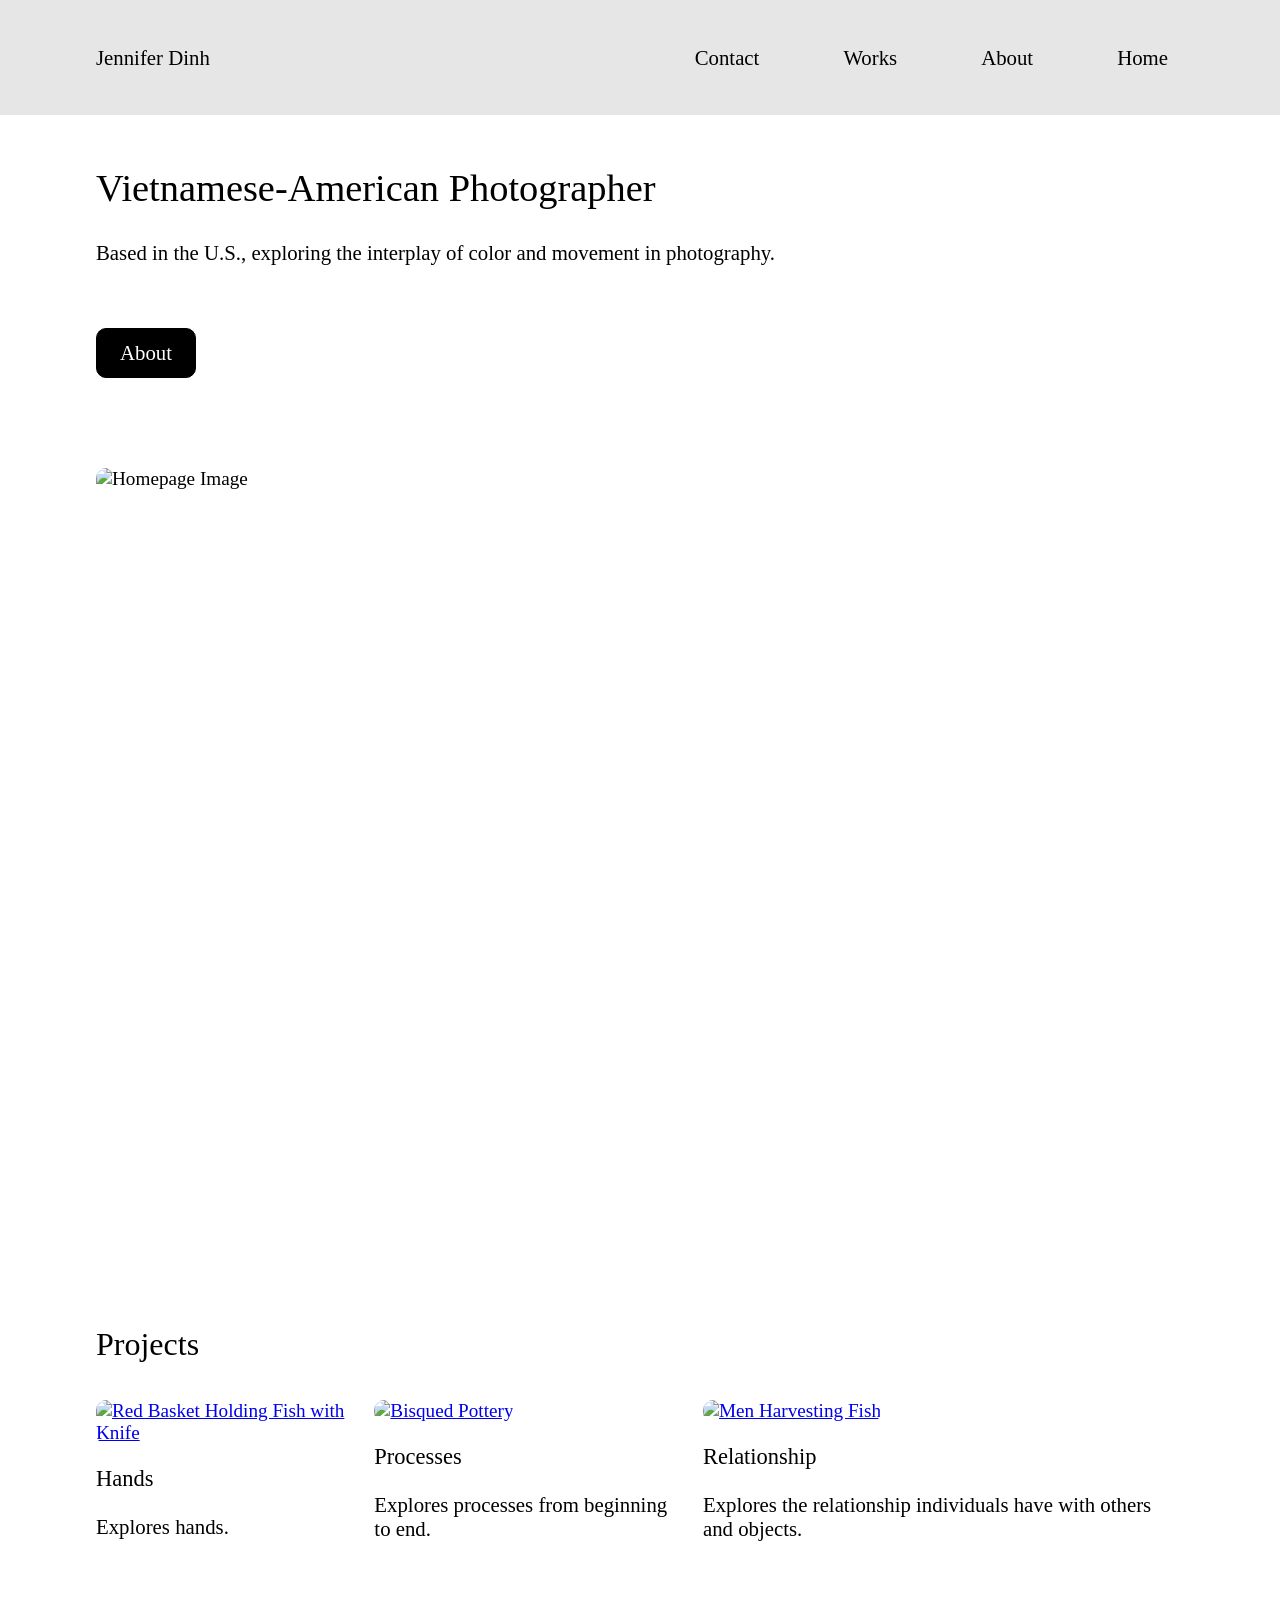
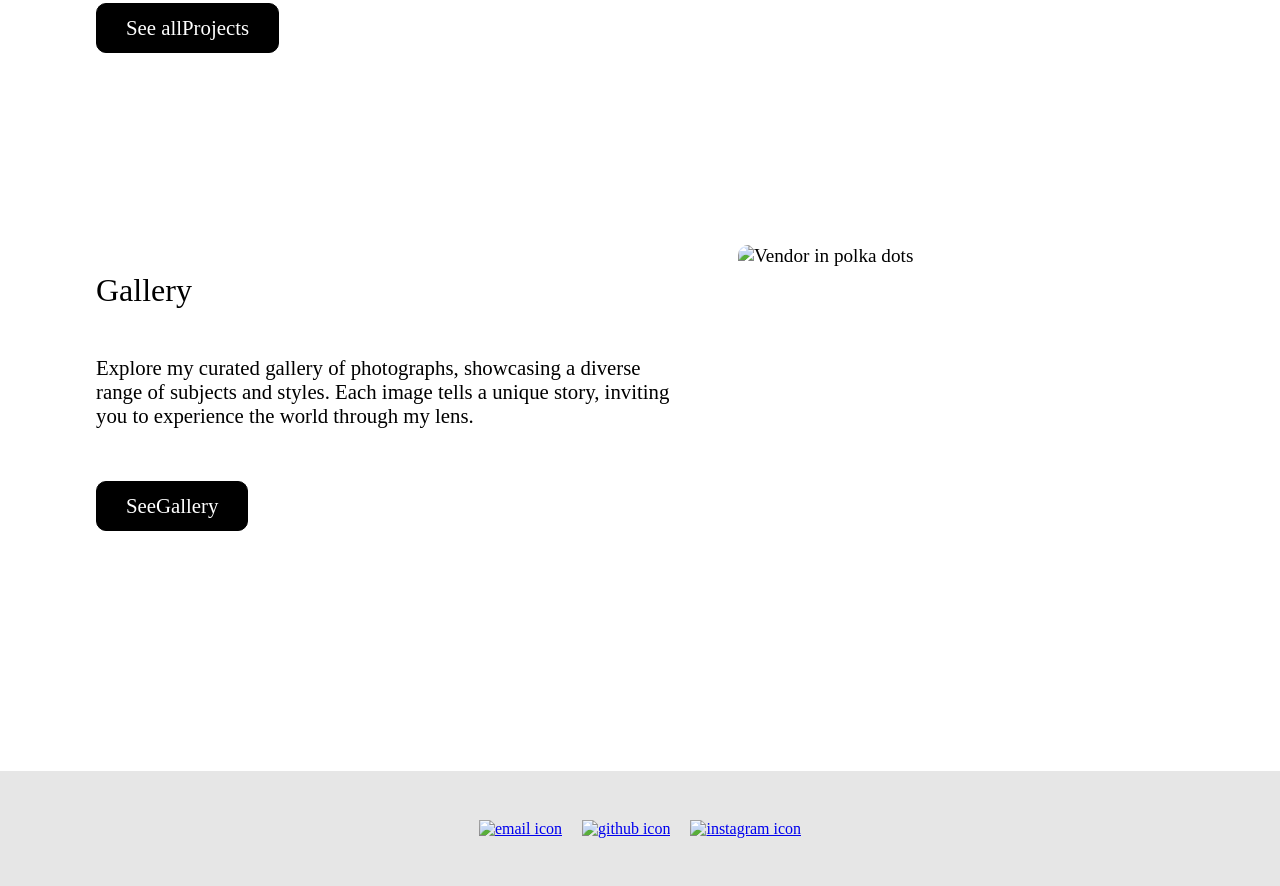
==== commit e164b5c3: "media tag fixtures" ====
--- a/index.html
+++ b/index.html
@@ -9,7 +9,7 @@
   <body>
     <header>
       <a href="./index.html" class="nav_links">
-        <h3>Jennifer Dinh</h3>
+        <p>Jennifer Dinh</p>
       </a>
 
       <div class="hamburger" id="hamburger">
@@ -84,7 +84,7 @@
             photography.
           </p>
 
-          <a href="./about.html" class="home_button nav_links">About</a>
+          <a href="./about.html" class="home_button">About</a>
 
           <img src="./images/quan_ao.JPG" alt="Homepage Image" />
         </div>
@@ -120,8 +120,8 @@
               </p>
             </div>
           </div>
-          <a href="projects.html" class="home_button nav_links proj_button"
-            >See all Projects</a
+          <a href="projects.html" class="home_button proj_button"
+            ><span class="see">See all </span>Projects</a
           >
         </section>
 
@@ -138,8 +138,8 @@
               </p>
             </div>
             <div class="gallery_home_text_content">
-              <a href="./gallery.html" class="home_button nav_links proj_button"
-                >See Gallery</a
+              <a href="./gallery.html" class="home_button proj_button"
+                ><span class="see">See </span>Gallery</a
               >
             </div>
           </div>
--- a/main_pages.css
+++ b/main_pages.css
@@ -31,11 +31,10 @@
   background-color: #e6e6e6;
 }
 
-header h3 {
+header p {
   flex: 1;
   font-weight: normal;
   padding-left: 6rem;
-  font-size: 1.3rem;
 }
 
 .nav_links {
@@ -83,19 +82,17 @@
 }
 
 .about_text h1 {
-  font-size: 3rem;
-  font-weight: bolder;
-
   text-align: center;
   padding-left: 8rem;
   margin-top: -10;
   margin-bottom: 3rem;
 }
 
+p {
+  font-size: 1.3rem;
+}
 .about_text p {
-  font-size: 25px;
   line-height: 1.5;
-
   padding-left: 9rem;
 }
 
@@ -244,7 +241,7 @@
   margin-top: 1rem;
   padding-right: 6rem;
 }
-.home_container h1 {
+h1 {
   font-weight: 400;
   font-size: 2.4rem;
   margin-bottom: 0;
@@ -273,6 +270,13 @@
   border: 1.5px solid #000;
   background-color: #000;
   color: #fff;
+
+  font-size: 1.3rem;
+  text-decoration: none;
+}
+
+.home_button:hover {
+  opacity: 0.5;
 }
 
 .proj_button {
@@ -414,8 +418,6 @@
   display: grid;
   grid-template-rows: auto;
   gap: 15px;
-
-  padding-bottom: 20rem;
 }
 .grid img {
   width: 100%;
@@ -425,10 +427,6 @@
 #grid-1 {
   grid-template-columns: 2fr 1fr 1fr;
 }
-
-.grid-2 {
-  grid-template-columns: 1fr 1fr;
-}
 #big-image1 {
   grid-row: span 2;
   height: 100%;
@@ -439,7 +437,37 @@
 }
 
 /*********************meta tags*****************/
-@media (max-width: 768px) {
+@media (max-width: 1395px) {
+  .gallery_content {
+    column-count: 2;
+  }
+  .about_container {
+    flex-direction: column;
+    margin-top: 3rem;
+    margin-bottom: 3rem;
+  }
+
+  .about_container img {
+    width: 80%;
+    height: auto;
+    margin-left: 0;
+    margin-right: 0;
+  }
+
+  .about_text p {
+    text-align: center;
+    padding: 0 4rem;
+    margin-bottom: 0;
+  }
+  .about_text h1 {
+    padding-left: 0;
+    text-align: center;
+    margin-bottom: 0;
+    margin-top: -0.25rem;
+    font-size: 2rem;
+  }
+}
+@media (max-width: 800px) {
   .hamburger {
     display: flex;
     flex-direction: column;
@@ -470,7 +498,7 @@
     position: fixed;
     top: 0;
     left: 0;
-    width: 100%;
+    width: 100vw;
     height: 100vh;
     background-color: white;
     flex-direction: column;
@@ -479,6 +507,14 @@
     gap: 30px;
     opacity: 0;
     transition: opacity 0.3s ease;
+
+    padding-right: 0;
+  }
+
+  .nav_links {
+    padding-right: 0;
+
+    font-size: 1.5rem;
   }
 
   nav.active {
@@ -490,13 +526,14 @@
   footer {
     height: 50px;
   }
-  header h2 {
+  header h3 {
     font-size: 0.6rem;
+    padding-left: 2rem;
   }
   p {
     font-size: 0.8rem;
   }
-  header h2 {
+  header p {
     padding-left: 1.5rem;
   }
   .social_media {
@@ -513,7 +550,7 @@
     margin-top: 0;
   }
 
-  .home_container h1 {
+  h1 {
     font-size: 2rem;
   }
 
@@ -542,14 +579,17 @@
     width: 50px;
     height: 25px;
     border-radius: 2px;
-  }
-
-  .nav_links {
-    font-size: 0.75rem;
+
+    font-size: 0.8rem;
+  }
+
+  .see {
+    display: none;
   }
 
   .images_container {
     flex-direction: column;
+    width: 100%;
     gap: 20px;
   }
 
@@ -566,12 +606,57 @@
   .gallery_home_text {
     width: 100%;
   }
-  .gallery_home_text_content h1 {
-    font-size: 1.9rem;
-  }
+
+  .gallery_home_text_content:nth-child(2) {
+    margin-top: -1rem;
+  }
+
   .gallery_home img {
     width: 100%;
     margin-right: 0;
     object-position: center;
   }
-}
+
+  .section_block {
+    margin-bottom: 0;
+  }
+
+  .gallery_content {
+    column-count: 1;
+  }
+
+  .hero {
+    padding: 4rem 4rem;
+  }
+
+  .hero h1 {
+    font-size: 1.3rem;
+  }
+
+  .grid-container {
+    padding: 0 1rem; /* reduce the large side padding */
+
+    margin-bottom: 2rem;
+  }
+
+  #grid-1 {
+    grid-template-columns: 1fr; /* single column */
+  }
+
+  .grid-2 {
+    grid-template-columns: 1fr; /* single column */
+  }
+
+  #big-image1 {
+    grid-row: span 1; /* reset the row span */
+    height: 100%;
+  }
+
+  #big-image2 {
+    grid-column: 1; /* reset the column span */
+  }
+
+  .grid img {
+    height: 100%; /* consistent image height */
+  }
+}
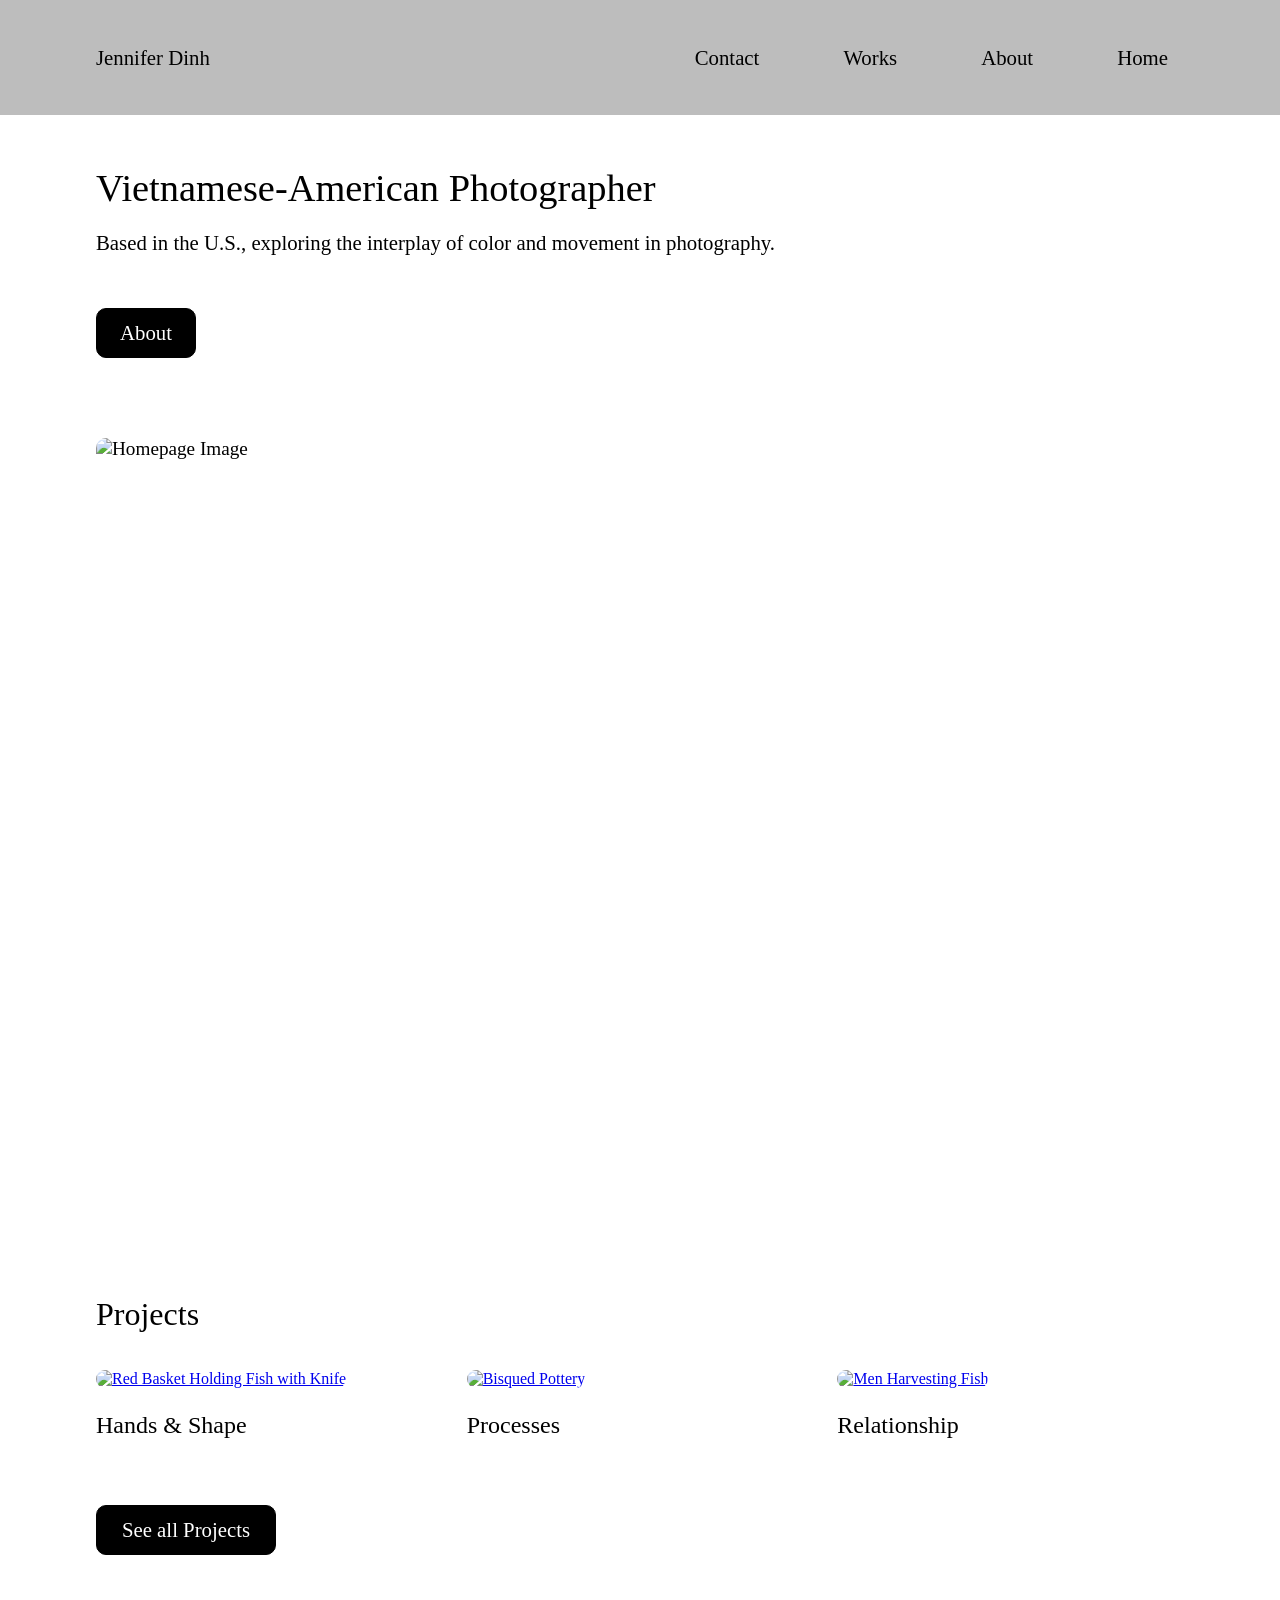
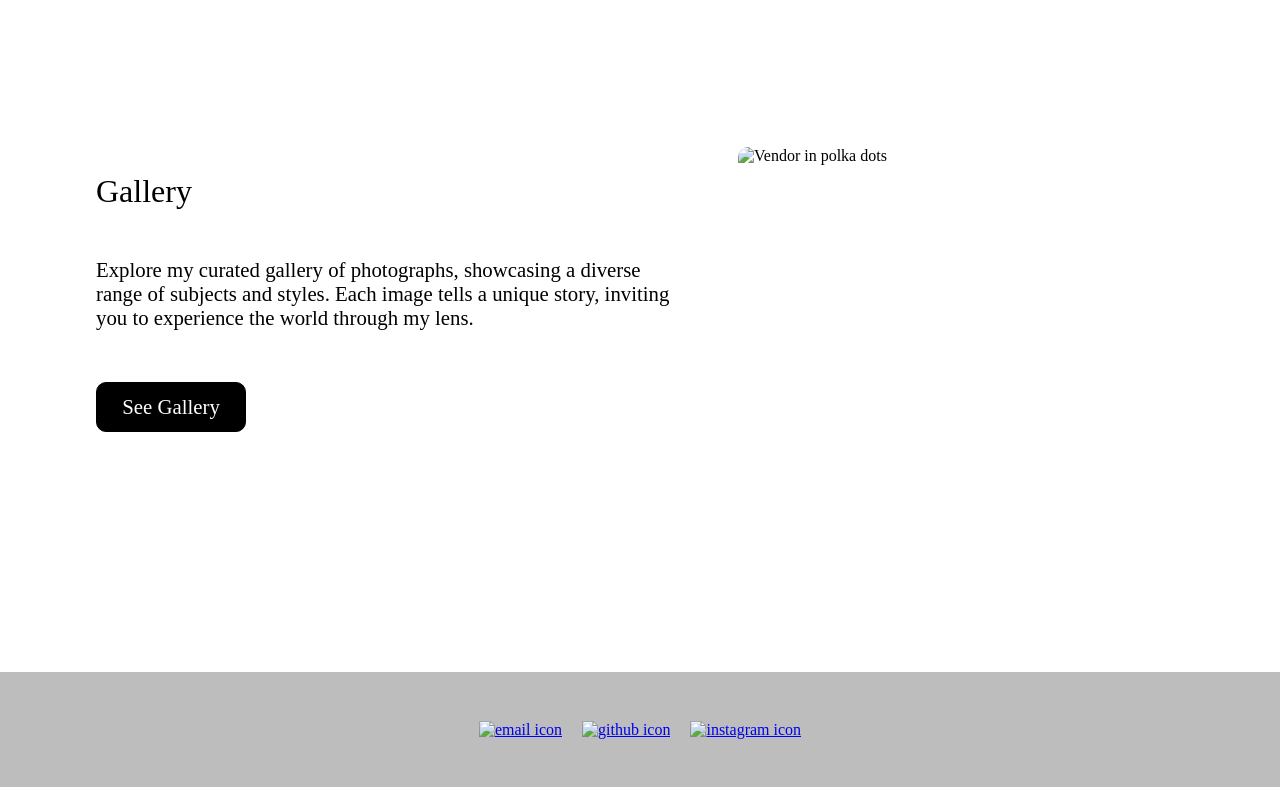
==== commit 3e911543: "Mar 7th updates" ====
--- a/index.html
+++ b/index.html
@@ -24,9 +24,7 @@
         <a href="./about.html" class="nav_links">About</a>
         <a href="./index.html" class="nav_links">Home</a>
       </nav>
-    </header>
 
-    <main>
       <div class="contact_overlay" id="contact_overlay">
         <form class="contact_form" action="#" method="post">
           <button type="button" class="close_btn" id="close_button_form">
@@ -56,17 +54,12 @@
         <div class="content_group">
           <div class="nav_group">
             <a href="./gallery.html" class="nav_links">Gallery</a>
-            <a
-              href="./index.html#projects"
-              class="nav_links proj_works_link"
-              id="proj_works_link"
-              >Projects</a
-            >
+            <a href="./projects.html" class="nav_links">Projects</a>
           </div>
 
           <ul>
             <li>
-              <a href="./project1.html" class="nav_links">Hands</a>
+              <a href="./project1.html" class="nav_links">Hands & Shape</a>
             </li>
             <li><a href="./project2.html" class="nav_links">Process</a></li>
             <li>
@@ -75,78 +68,89 @@
           </ul>
         </div>
       </div>
-
-      <section class="home">
-        <div class="home_container section_block">
+    </header>
+    <main>
+      <section class="home section_block">
+        <div class="home_container">
           <h1>Vietnamese-American Photographer</h1>
           <p>
             Based in the U.S., exploring the interplay of color and movement in
             photography.
           </p>
 
-          <a href="./about.html" class="home_button">About</a>
+          <a href="./about.html" class="button about-button">About</a>
 
-          <img src="./images/quan_ao.JPG" alt="Homepage Image" />
+          <img loading="lazy" src="./images/quan_ao.JPG" alt="Homepage Image" />
+        </div>
+      </section>
+
+      <section class="projects section_block">
+        <h2>Projects</h2>
+        <div class="projects-grid" id="projects">
+          <article class="project-card">
+            <a href="./project1.html">
+              <img
+                loading="lazy"
+                src="./images/ngoai_ca.JPG"
+                alt="Red Basket Holding Fish with Knife"
+              />
+            </a>
+            <h3>Hands & Shape</h3>
+            <p></p>
+          </article>
+          <article class="project-card off_center">
+            <a href="project2.html">
+              <img
+                loading="lazy"
+                src="./images/bisque.JPG"
+                alt="Bisqued Pottery"
+              />
+            </a>
+            <h3>Processes</h3>
+            <p></p>
+          </article>
+          <article class="project-card off_center1">
+            <a href="project3.html">
+              <img
+                loading="lazy"
+                src="./images/fish_bw.JPG"
+                alt="Men Harvesting Fish"
+              />
+            </a>
+            <h3>Relationship</h3>
+            <p></p>
+          </article>
+        </div>
+        <a href="projects.html" class="button proj_button"
+          ><span class="see">See all</span>&nbsp;Projects</a
+        >
+      </section>
+
+      <div class="gallery_home">
+        <div class="gallery_home_text">
+          <div class="gallery_home_text_content">
+            <h2>Gallery</h2>
+          </div>
+          <div class="gallery_home_text_content">
+            <p>
+              Explore my curated gallery of photographs, showcasing a diverse
+              range of subjects and styles. Each image tells a unique story,
+              inviting you to experience the world through my lens.
+            </p>
+          </div>
+          <div class="gallery_home_text_content">
+            <a href="./gallery.html" class="button gallery-button"
+              ><span class="see">See </span>&nbsp;Gallery</a
+            >
+          </div>
         </div>
 
-        <section class="home_projects section_block" id="projects">
-          <h2>Projects</h2>
-          <div class="images_container">
-            <div class="image_cell">
-              <a href="./project1.html">
-                <img
-                  src="./images/ngoai_ca.JPG"
-                  alt="Red Basket Holding Fish with Knife"
-                />
-              </a>
-              <h3>Hands</h3>
-              <p>Explores hands.</p>
-            </div>
-            <div class="image_cell off_center">
-              <a href="project2.html">
-                <img src="./images/bisque.JPG" alt="Bisqued Pottery" />
-              </a>
-              <h3>Processes</h3>
-              <p>Explores processes from beginning to end.</p>
-            </div>
-            <div class="image_cell off_center1">
-              <a href="project3.html">
-                <img src="./images/fish_bw.JPG" alt="Men Harvesting Fish" />
-              </a>
-              <h3>Relationship</h3>
-              <p>
-                Explores the relationship individuals have with others and
-                objects.
-              </p>
-            </div>
-          </div>
-          <a href="projects.html" class="home_button proj_button"
-            ><span class="see">See all </span>Projects</a
-          >
-        </section>
-
-        <div class="gallery_home">
-          <div class="gallery_home_text">
-            <div class="gallery_home_text_content">
-              <h2>Gallery</h2>
-            </div>
-            <div class="gallery_home_text_content">
-              <p>
-                Explore my curated gallery of photographs, showcasing a diverse
-                range of subjects and styles. Each image tells a unique story,
-                inviting you to experience the world through my lens.
-              </p>
-            </div>
-            <div class="gallery_home_text_content">
-              <a href="./gallery.html" class="home_button proj_button"
-                ><span class="see">See </span>Gallery</a
-              >
-            </div>
-          </div>
-
-          <img src="./images/PolkDot_Lady.JPG" alt="Vendor in polka dots" />
-        </div>
-      </section>
+        <img
+          loading="lazy"
+          src="./images/PolkDot_Lady.JPG"
+          alt="Vendor in polka dots"
+        />
+      </div>
     </main>
 
     <footer>
--- a/main_pages.css
+++ b/main_pages.css
@@ -1,4 +1,5 @@
 /************************************************************************************/
+
 html {
   box-sizing: border-box;
   scroll-behavior: smooth;
@@ -28,7 +29,7 @@
   justify-content: space-between;
   align-items: center;
   height: 115px;
-  background-color: #e6e6e6;
+  background-color: #bdbdbd;
 }
 
 header p {
@@ -212,35 +213,137 @@
   color: #fff;
 }
 /**********************/
-.home_projects h2,
-.gallery_home_text h2 {
+
+h2 {
   font-size: 2rem;
   font-weight: 400;
 }
 
-.home_projects h3 {
+.projects h3 {
   font-weight: normal;
-}
-.home {
-  font-size: 1.2rem;
-}
-.section_block {
-  display: flex;
-  flex-direction: column;
-  justify-content: center;
-  gap: 10px;
-  padding-left: 6rem;
-  margin-bottom: 7rem;
-}
-.home_container {
-  align-items: left;
-  margin-top: 1em;
-}
+  font-size: 1.5rem;
+}
+
+.projects-grid {
+  display: grid;
+  grid-template-columns: repeat(3, 1fr);
+  gap: 24px;
+
+  /*
+  margin-left: 3rem;
+  margin-right: 3rem; */
+}
+
+/*
 .home_projects {
   align-items: flex-start;
   margin-top: 1rem;
   padding-right: 6rem;
 }
+  */
+.projects {
+  margin-left: 6rem;
+  margin-right: 6rem;
+}
+
+.section_block {
+  display: flex;
+  flex-direction: column;
+  justify-content: center;
+  gap: 10px;
+
+  margin-bottom: 7rem;
+}
+
+.proj_button {
+  width: 180px;
+  padding: 5px 29px;
+}
+
+.gallery-button {
+  width: 150px;
+}
+
+.button {
+  justify-content: center;
+  align-items: center;
+  display: inline-flex;
+  padding: 3px 18px;
+
+  margin-bottom: 5rem;
+  margin-top: 2rem;
+  border-radius: 10px;
+  height: 50px;
+
+  font-size: 1.3rem;
+  text-decoration: none;
+
+  border: 1.5px solid #000;
+  background-color: #000;
+  color: #fff;
+}
+
+.about-button {
+  width: 100px;
+}
+
+.project-card.coming-soon {
+  display: flex;
+  flex-direction: column;
+  justify-content: center;
+  align-items: center;
+  height: 560px;
+  background: #f6f6f6;
+  color: #aaa;
+  border-style: dashed;
+  border-radius: 10px;
+}
+
+.project-card {
+  max-width: 1000px;
+
+  padding-right: 0;
+
+  overflow: hidden;
+}
+
+.projects-grid img {
+  width: 100%;
+  height: 560px;
+  object-fit: cover;
+
+  border-radius: 10px;
+
+  transition:
+    transform 0.4s ease,
+    box-shadow 0.4s ease;
+}
+
+.project-card:hover img {
+  transform: scale(1.05);
+  box-shadow: 0 20px 40px rgba(0, 0, 0, 0.25);
+}
+
+.off_center img {
+  object-position: left center;
+}
+
+.off_center1 img {
+  object-position: 20%;
+}
+/**********************/
+.home {
+  font-size: 1.2rem;
+  margin-left: 6rem;
+}
+
+.home_container {
+  align-items: left;
+  margin-top: 1em;
+  display: flex;
+  flex-direction: column;
+}
+
 h1 {
   font-weight: 400;
   font-size: 2.4rem;
@@ -255,76 +358,8 @@
   border-radius: 10px;
 }
 
-.home_button {
-  justify-content: center;
-  align-items: center;
-  display: inline-flex;
-  padding: 3px 18px;
-
-  width: 100px;
-  height: 50px;
-  margin-bottom: 5rem;
-  margin-top: 2rem;
-  border-radius: 10px;
-
-  border: 1.5px solid #000;
-  background-color: #000;
-  color: #fff;
-
-  font-size: 1.3rem;
-  text-decoration: none;
-}
-
 .home_button:hover {
   opacity: 0.5;
-}
-
-.proj_button {
-  width: auto;
-  padding: 5px 29px;
-}
-
-.images_container {
-  display: flex;
-  flex-direction: row;
-
-  justify-content: center;
-
-  width: fit-content;
-  gap: 20px;
-}
-
-.image_cell {
-  max-width: 1000px;
-
-  padding-right: 0;
-
-  overflow: hidden;
-}
-
-.images_container img {
-  width: 100%;
-  height: 560px;
-  object-fit: cover;
-
-  border-radius: 10px;
-
-  transition:
-    transform 0.4s ease,
-    box-shadow 0.4s ease;
-}
-
-.image_cell:hover img {
-  transform: scale(1.05);
-  box-shadow: 0 20px 40px rgba(0, 0, 0, 0.25);
-}
-
-.off_center img {
-  object-position: left center;
-}
-
-.off_center1 img {
-  object-position: 20%;
 }
 
 .gallery_home {
@@ -367,9 +402,6 @@
 
 /********gallery************/
 
-.gallery {
-  padding-bottom: 50px;
-}
 .hero {
   display: flex;
   flex-direction: column;
@@ -378,38 +410,11 @@
   align-items: center;
 
   padding: 10rem 7rem;
-}
-
-.gallery_container h1 {
-  font-weight: bolder;
-  font-size: 3rem;
-}
-
-.gallery_container p {
-  font-size: 20px;
-}
-
-.gallery_content {
-  column-count: 3;
-  gap: 10px;
-
-  padding: 0 10px;
-}
-
-.gallery_content img {
-  width: 100%;
-  height: auto;
-
-  margin-bottom: 10px;
-  margin-right: 1.5rem;
-  display: block;
-
-  border-radius: 5px;
 }
 
 /******projects************/
 .grid-container {
-  padding: 0 6rem;
+  padding: 0 3rem;
   margin-bottom: 10rem;
 
   gap: 100px;
@@ -434,6 +439,10 @@
 
 #big-image2 {
   grid-column: 2/4;
+}
+.grid-2 {
+  grid-template-columns: repeat(2, 1fr);
+  gap: 20px;
 }
 
 /*********************meta tags*****************/
@@ -467,7 +476,7 @@
     font-size: 2rem;
   }
 }
-@media (max-width: 800px) {
+@media (max-width: 1200px) {
   .hamburger {
     display: flex;
     flex-direction: column;
@@ -543,9 +552,12 @@
     width: 10px;
     height: 10px;
   }
+  .home {
+    margin-left: 1.5rem;
+    grid-template-columns: 1fr;
+  }
 
   .home_container {
-    padding-left: 1.5rem;
     margin-bottom: 1.5rem;
     margin-top: 0;
   }
@@ -554,25 +566,29 @@
     font-size: 2rem;
   }
 
-  .home_container p {
-    margin-top: -0.25rem;
-  }
-
   .home_container img {
     height: 500px;
   }
 
-  .home_projects {
-    padding-left: 1.5rem;
-    padding-right: 1.5rem;
-    margin-bottom: 3rem;
-  }
-
-  .home_projects h1 {
+  .projects h1 {
     font-size: 1.9rem;
   }
 
-  .home_button {
+  .projects-grid {
+    grid-template-columns: 1fr;
+    padding: 0;
+  }
+
+  .projects {
+    margin-left: 1.5rem;
+    margin-right: 1.5rem;
+  }
+
+  .project-card img {
+    height: 348px;
+  }
+
+  .button {
     margin-top: 0.25rem;
     margin-bottom: 1rem;
 
@@ -593,9 +609,6 @@
     gap: 20px;
   }
 
-  .images_container img {
-    height: 348px;
-  }
   .gallery_home {
     padding-left: 1.5rem;
     padding-right: 1.5rem;
